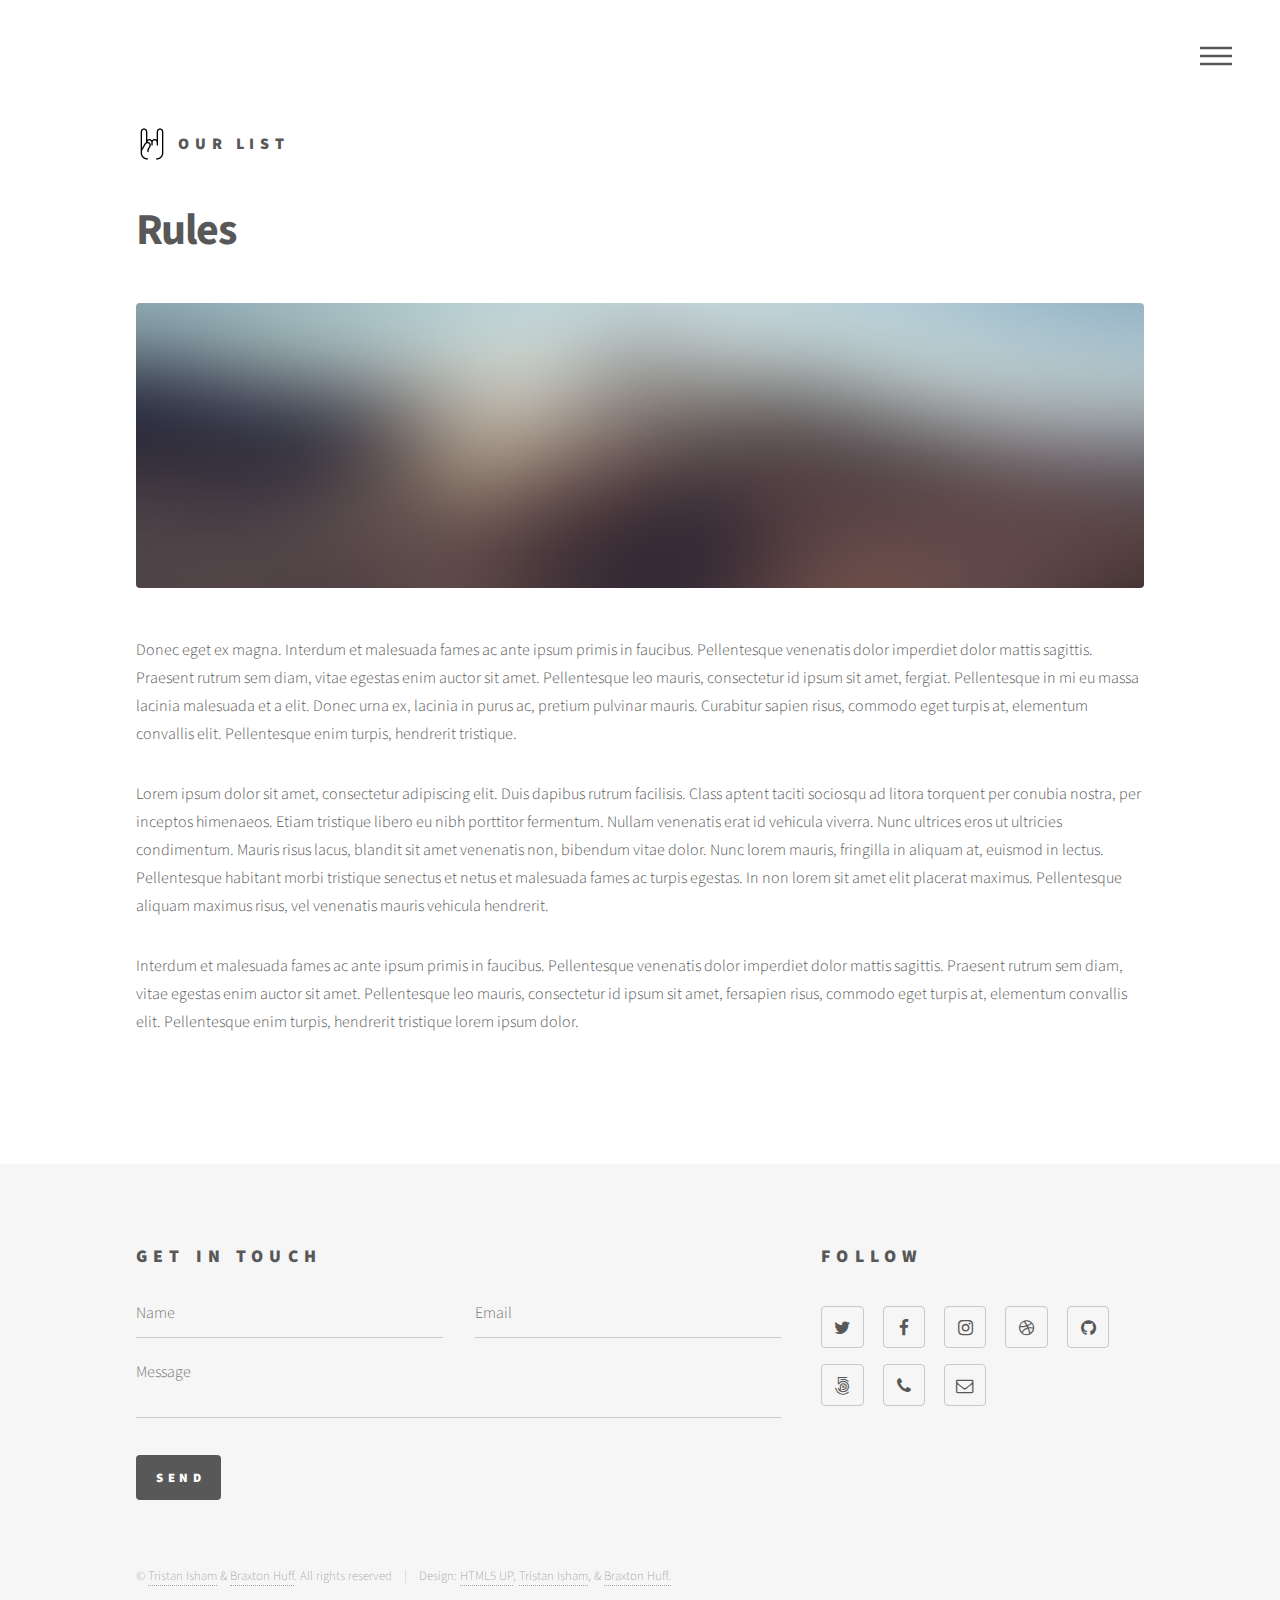
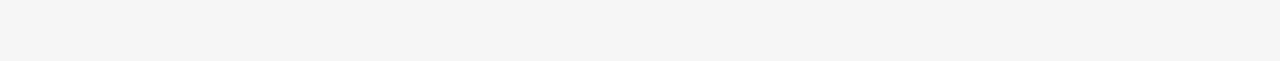
==== rules/index.html @ 15db7b19 "Polished some coding mistakes" ====
<!DOCTYPE HTML>

<html>
		<head>
		        <!-- COMMON TAGS -->
<meta charset="utf-8">
<title>Our List</title>
        <link rel="stylesheet" href="/assets/css/main.css" />
        <link rel="shortcut icon" href="/images/rockshit.ico" />

<!-- Search Engine -->
<meta name="description" content="The ever changing community focused list site where anyone can list anything and share anything and a bunch of other stuff...">
<meta name="image" content="https://ourlist.rocks/images/rockshit.ico">
<!-- Schema.org for Google -->
<meta itemprop="name" content="Our List">
<meta itemprop="description" content="The ever changing community focused list site where anyone can list anything and share anything and a bunch of other stuff...">
<meta itemprop="image" content="https://ourlist.rocks/images/rockshit.ico">
<!-- Twitter -->
<meta name="twitter:card" content="summary">
<meta name="twitter:title" content="Our List">
<meta name="twitter:description" content="The ever changing community focused list site where anyone can list anything and share anything and a bunch of other stuff...">
<meta name="twitter:site" content="@ourlistrocks">
<meta name="twitter:creator" content="@ourlistrocks">
<meta name="twitter:image:src" content="https://ourlist.rocks/images/rockshit.ico">
<!-- Open Graph general (Facebook, Pinterest & Google+) -->
<meta name="og:title" content="Our List">
<meta name="og:description" content="The ever changing community focused list site where anyone can list anything and share anything and a bunch of other stuff...">
<meta name="og:image" content="https://ourlist.rocks/images/rockshit.ico">
<meta name="og:url" content="https://ourlist.rocks">
<meta name="og:site_name" content="Our List">
<meta name="og:type" content="website">
    </head>
	<body>
		<!-- Wrapper -->
			<div id="wrapper">

				<!-- Header -->
					<header id="header">
						<div class="inner">

							<!-- Logo -->
								<a href="index.html" class="logo">
									<span class="symbol"><img src="/images/rockshit.ico" alt="" /></span><span class="title">Our List</span>
								</a>

							<!-- Nav -->
								<nav>
									<ul>
										<li><a href="#menu">Menu</a></li>
									</ul>
								</nav>

						</div>
					</header>

				<!-- Menu -->
					<nav id="menu">
						<h2>Menu</h2>
						<ul>
							<li><a href="index.html">Home</a></li>
							<li><a href="generic.html">Submit A List</a></li>
							<li><a href="/about/">About</a></li>
							<li><a href="generic.html">Rules</a></li>
							<li><a href="elements.html">Contact</a></li>
                            <li><a href="elements.html">Jobs</a></li>
                            <li><a href="elements.html">Privacy</a></li>
						</ul>
					</nav>

				<!-- Main -->
					<div id="main">
						<div class="inner">
							<h1>Rules</h1>
							<span class="image main"><img src="/images/pic13.jpg" alt="" /></span>
							<p>Donec eget ex magna. Interdum et malesuada fames ac ante ipsum primis in faucibus. Pellentesque venenatis dolor imperdiet dolor mattis sagittis. Praesent rutrum sem diam, vitae egestas enim auctor sit amet. Pellentesque leo mauris, consectetur id ipsum sit amet, fergiat. Pellentesque in mi eu massa lacinia malesuada et a elit. Donec urna ex, lacinia in purus ac, pretium pulvinar mauris. Curabitur sapien risus, commodo eget turpis at, elementum convallis elit. Pellentesque enim turpis, hendrerit tristique.</p>
							<p>Lorem ipsum dolor sit amet, consectetur adipiscing elit. Duis dapibus rutrum facilisis. Class aptent taciti sociosqu ad litora torquent per conubia nostra, per inceptos himenaeos. Etiam tristique libero eu nibh porttitor fermentum. Nullam venenatis erat id vehicula viverra. Nunc ultrices eros ut ultricies condimentum. Mauris risus lacus, blandit sit amet venenatis non, bibendum vitae dolor. Nunc lorem mauris, fringilla in aliquam at, euismod in lectus. Pellentesque habitant morbi tristique senectus et netus et malesuada fames ac turpis egestas. In non lorem sit amet elit placerat maximus. Pellentesque aliquam maximus risus, vel venenatis mauris vehicula hendrerit.</p>
							<p>Interdum et malesuada fames ac ante ipsum primis in faucibus. Pellentesque venenatis dolor imperdiet dolor mattis sagittis. Praesent rutrum sem diam, vitae egestas enim auctor sit amet. Pellentesque leo mauris, consectetur id ipsum sit amet, fersapien risus, commodo eget turpis at, elementum convallis elit. Pellentesque enim turpis, hendrerit tristique lorem ipsum dolor.</p>
						</div>
					</div>

				<!-- Footer -->
					<footer id="footer">
						<div class="inner">
							<section>
								<h2>Get in touch</h2>
								<form method="post" action="#" netlify>
									<div class="field half first">
										<input type="text" name="name" id="name" placeholder="Name" />
									</div>
									<div class="field half">
										<input type="email" name="email" id="email" placeholder="Email" />
									</div>
									<div class="field">
										<textarea name="message" id="message" placeholder="Message"></textarea>
									</div>
									<ul class="actions">
										<li><input type="submit" value="Send" class="special" /></li>
									</ul>
								</form>
							</section>
							<section>
								<h2>Follow</h2>
								<ul class="icons">
									<li><a href="https://twitter.com/ourlistrocks" class="icon style2 fa-twitter"><span class="label">Twitter</span></a></li>
									<li><a href="#" class="icon style2 fa-facebook"><span class="label">Facebook</span></a></li>
									<li><a href="#" class="icon style2 fa-instagram"><span class="label">Instagram</span></a></li>
									<li><a href="#" class="icon style2 fa-dribbble"><span class="label">Dribbble</span></a></li>
									<li><a href="#" class="icon style2 fa-github"><span class="label">GitHub</span></a></li>
									<li><a href="#" class="icon style2 fa-500px"><span class="label">500px</span></a></li>
									<li><a href="#" class="icon style2 fa-phone"><span class="label">Phone</span></a></li>
									<li><a href="#" class="icon style2 fa-envelope-o"><span class="label">Email</span></a></li>
								</ul>
							</section>
							<ul class="copyright">
								<li>&copy; <a href="https://tristanisham.com">Tristan Isham</a> &amp; <a href="https://braxtonhuff.com">Braxton Huff</a>. All rights reserved</li><li>Design: <a href="http://html5up.net">HTML5 UP</a>, <a href="https://tristanisham.com">Tristan Isham</a>, &amp; <a href="https://braxtonhuff.com">Braxton Huff.</a></li>
							</ul>
						</div>
					</footer>

			</div>

		<!-- Scripts -->
			<script src="/assets/js/jquery.min.js"></script>
			<script src="/assets/js/skel.min.js"></script>
			<script src="/assets/js/util.js"></script>
			<!--[if lte IE 8]><script src="assets/js/ie/respond.min.js"></script><![endif]-->
			<script src="/assets/js/main.js"></script>

	</body>
</html>
---- assets/css/main.css ----
@import url(font-awesome.min.css);
@import url("https://fonts.googleapis.com/css?family=Source+Sans+Pro:300,700,900");

/*
	Phantom by HTML5 UP
	html5up.net | @ajlkn
	Free for personal and commercial use under the CCA 3.0 license (html5up.net/license)
*/

/* Reset */

	html, body, div, span, applet, object, iframe, h1, h2, h3, h4, h5, h6, p, blockquote, pre, a, abbr, acronym, address, big, cite, code, del, dfn, em, img, ins, kbd, q, s, samp, small, strike, strong, sub, sup, tt, var, b, u, i, center, dl, dt, dd, ol, ul, li, fieldset, form, label, legend, table, caption, tbody, tfoot, thead, tr, th, td, article, aside, canvas, details, embed, figure, figcaption, footer, header, hgroup, menu, nav, output, ruby, section, summary, time, mark, audio, video {
		margin: 0;
		padding: 0;
		border: 0;
		font-size: 100%;
		font: inherit;
		vertical-align: baseline;
	}

	article, aside, details, figcaption, figure, footer, header, hgroup, menu, nav, section {
		display: block;
	}

	body {
		line-height: 1;
	}

	ol, ul {
		list-style: none;
	}

	blockquote, q {
		quotes: none;
	}

	blockquote:before, blockquote:after, q:before, q:after {
		content: '';
		content: none;
	}

	table {
		border-collapse: collapse;
		border-spacing: 0;
	}

	body {
		-webkit-text-size-adjust: none;
	}

/* Box Model */

	*, *:before, *:after {
		-moz-box-sizing: border-box;
		-webkit-box-sizing: border-box;
		box-sizing: border-box;
	}

/* Grid */

	.row {
		border-bottom: solid 1px transparent;
		-moz-box-sizing: border-box;
		-webkit-box-sizing: border-box;
		box-sizing: border-box;
	}

	.row > * {
		float: left;
		-moz-box-sizing: border-box;
		-webkit-box-sizing: border-box;
		box-sizing: border-box;
	}

	.row:after, .row:before {
		content: '';
		display: block;
		clear: both;
		height: 0;
	}

	.row.uniform > * > :first-child {
		margin-top: 0;
	}

	.row.uniform > * > :last-child {
		margin-bottom: 0;
	}

	.row.\30 \25 > * {
		padding: 0 0 0 0em;
	}

	.row.\30 \25 {
		margin: 0 0 -1px 0em;
	}

	.row.uniform.\30 \25 > * {
		padding: 0em 0 0 0em;
	}

	.row.uniform.\30 \25 {
		margin: 0em 0 -1px 0em;
	}

	.row > * {
		padding: 0 0 0 2em;
	}

	.row {
		margin: 0 0 -1px -2em;
	}

	.row.uniform > * {
		padding: 2em 0 0 2em;
	}

	.row.uniform {
		margin: -2em 0 -1px -2em;
	}

	.row.\32 00\25 > * {
		padding: 0 0 0 4em;
	}

	.row.\32 00\25 {
		margin: 0 0 -1px -4em;
	}

	.row.uniform.\32 00\25 > * {
		padding: 4em 0 0 4em;
	}

	.row.uniform.\32 00\25 {
		margin: -4em 0 -1px -4em;
	}

	.row.\31 50\25 > * {
		padding: 0 0 0 3em;
	}

	.row.\31 50\25 {
		margin: 0 0 -1px -3em;
	}

	.row.uniform.\31 50\25 > * {
		padding: 3em 0 0 3em;
	}

	.row.uniform.\31 50\25 {
		margin: -3em 0 -1px -3em;
	}

	.row.\35 0\25 > * {
		padding: 0 0 0 1em;
	}

	.row.\35 0\25 {
		margin: 0 0 -1px -1em;
	}

	.row.uniform.\35 0\25 > * {
		padding: 1em 0 0 1em;
	}

	.row.uniform.\35 0\25 {
		margin: -1em 0 -1px -1em;
	}

	.row.\32 5\25 > * {
		padding: 0 0 0 0.5em;
	}

	.row.\32 5\25 {
		margin: 0 0 -1px -0.5em;
	}

	.row.uniform.\32 5\25 > * {
		padding: 0.5em 0 0 0.5em;
	}

	.row.uniform.\32 5\25 {
		margin: -0.5em 0 -1px -0.5em;
	}

	.\31 2u, .\31 2u\24 {
		width: 100%;
		clear: none;
		margin-left: 0;
	}

	.\31 1u, .\31 1u\24 {
		width: 91.6666666667%;
		clear: none;
		margin-left: 0;
	}

	.\31 0u, .\31 0u\24 {
		width: 83.3333333333%;
		clear: none;
		margin-left: 0;
	}

	.\39 u, .\39 u\24 {
		width: 75%;
		clear: none;
		margin-left: 0;
	}

	.\38 u, .\38 u\24 {
		width: 66.6666666667%;
		clear: none;
		margin-left: 0;
	}

	.\37 u, .\37 u\24 {
		width: 58.3333333333%;
		clear: none;
		margin-left: 0;
	}

	.\36 u, .\36 u\24 {
		width: 50%;
		clear: none;
		margin-left: 0;
	}

	.\35 u, .\35 u\24 {
		width: 41.6666666667%;
		clear: none;
		margin-left: 0;
	}

	.\34 u, .\34 u\24 {
		width: 33.3333333333%;
		clear: none;
		margin-left: 0;
	}

	.\33 u, .\33 u\24 {
		width: 25%;
		clear: none;
		margin-left: 0;
	}

	.\32 u, .\32 u\24 {
		width: 16.6666666667%;
		clear: none;
		margin-left: 0;
	}

	.\31 u, .\31 u\24 {
		width: 8.3333333333%;
		clear: none;
		margin-left: 0;
	}

	.\31 2u\24 + *,
	.\31 1u\24 + *,
	.\31 0u\24 + *,
	.\39 u\24 + *,
	.\38 u\24 + *,
	.\37 u\24 + *,
	.\36 u\24 + *,
	.\35 u\24 + *,
	.\34 u\24 + *,
	.\33 u\24 + *,
	.\32 u\24 + *,
	.\31 u\24 + * {
		clear: left;
	}

	.\-11u {
		margin-left: 91.66667%;
	}

	.\-10u {
		margin-left: 83.33333%;
	}

	.\-9u {
		margin-left: 75%;
	}

	.\-8u {
		margin-left: 66.66667%;
	}

	.\-7u {
		margin-left: 58.33333%;
	}

	.\-6u {
		margin-left: 50%;
	}

	.\-5u {
		margin-left: 41.66667%;
	}

	.\-4u {
		margin-left: 33.33333%;
	}

	.\-3u {
		margin-left: 25%;
	}

	.\-2u {
		margin-left: 16.66667%;
	}

	.\-1u {
		margin-left: 8.33333%;
	}

	@media screen and (max-width: 1680px) {

		.row > * {
			padding: 0 0 0 2em;
		}

		.row {
			margin: 0 0 -1px -2em;
		}

		.row.uniform > * {
			padding: 2em 0 0 2em;
		}

		.row.uniform {
			margin: -2em 0 -1px -2em;
		}

		.row.\32 00\25 > * {
			padding: 0 0 0 4em;
		}

		.row.\32 00\25 {
			margin: 0 0 -1px -4em;
		}

		.row.uniform.\32 00\25 > * {
			padding: 4em 0 0 4em;
		}

		.row.uniform.\32 00\25 {
			margin: -4em 0 -1px -4em;
		}

		.row.\31 50\25 > * {
			padding: 0 0 0 3em;
		}

		.row.\31 50\25 {
			margin: 0 0 -1px -3em;
		}

		.row.uniform.\31 50\25 > * {
			padding: 3em 0 0 3em;
		}

		.row.uniform.\31 50\25 {
			margin: -3em 0 -1px -3em;
		}

		.row.\35 0\25 > * {
			padding: 0 0 0 1em;
		}

		.row.\35 0\25 {
			margin: 0 0 -1px -1em;
		}

		.row.uniform.\35 0\25 > * {
			padding: 1em 0 0 1em;
		}

		.row.uniform.\35 0\25 {
			margin: -1em 0 -1px -1em;
		}

		.row.\32 5\25 > * {
			padding: 0 0 0 0.5em;
		}

		.row.\32 5\25 {
			margin: 0 0 -1px -0.5em;
		}

		.row.uniform.\32 5\25 > * {
			padding: 0.5em 0 0 0.5em;
		}

		.row.uniform.\32 5\25 {
			margin: -0.5em 0 -1px -0.5em;
		}

		.\31 2u\28xlarge\29, .\31 2u\24\28xlarge\29 {
			width: 100%;
			clear: none;
			margin-left: 0;
		}

		.\31 1u\28xlarge\29, .\31 1u\24\28xlarge\29 {
			width: 91.6666666667%;
			clear: none;
			margin-left: 0;
		}

		.\31 0u\28xlarge\29, .\31 0u\24\28xlarge\29 {
			width: 83.3333333333%;
			clear: none;
			margin-left: 0;
		}

		.\39 u\28xlarge\29, .\39 u\24\28xlarge\29 {
			width: 75%;
			clear: none;
			margin-left: 0;
		}

		.\38 u\28xlarge\29, .\38 u\24\28xlarge\29 {
			width: 66.6666666667%;
			clear: none;
			margin-left: 0;
		}

		.\37 u\28xlarge\29, .\37 u\24\28xlarge\29 {
			width: 58.3333333333%;
			clear: none;
			margin-left: 0;
		}

		.\36 u\28xlarge\29, .\36 u\24\28xlarge\29 {
			width: 50%;
			clear: none;
			margin-left: 0;
		}

		.\35 u\28xlarge\29, .\35 u\24\28xlarge\29 {
			width: 41.6666666667%;
			clear: none;
			margin-left: 0;
		}

		.\34 u\28xlarge\29, .\34 u\24\28xlarge\29 {
			width: 33.3333333333%;
			clear: none;
			margin-left: 0;
		}

		.\33 u\28xlarge\29, .\33 u\24\28xlarge\29 {
			width: 25%;
			clear: none;
			margin-left: 0;
		}

		.\32 u\28xlarge\29, .\32 u\24\28xlarge\29 {
			width: 16.6666666667%;
			clear: none;
			margin-left: 0;
		}

		.\31 u\28xlarge\29, .\31 u\24\28xlarge\29 {
			width: 8.3333333333%;
			clear: none;
			margin-left: 0;
		}

		.\31 2u\24\28xlarge\29 + *,
		.\31 1u\24\28xlarge\29 + *,
		.\31 0u\24\28xlarge\29 + *,
		.\39 u\24\28xlarge\29 + *,
		.\38 u\24\28xlarge\29 + *,
		.\37 u\24\28xlarge\29 + *,
		.\36 u\24\28xlarge\29 + *,
		.\35 u\24\28xlarge\29 + *,
		.\34 u\24\28xlarge\29 + *,
		.\33 u\24\28xlarge\29 + *,
		.\32 u\24\28xlarge\29 + *,
		.\31 u\24\28xlarge\29 + * {
			clear: left;
		}

		.\-11u\28xlarge\29 {
			margin-left: 91.66667%;
		}

		.\-10u\28xlarge\29 {
			margin-left: 83.33333%;
		}

		.\-9u\28xlarge\29 {
			margin-left: 75%;
		}

		.\-8u\28xlarge\29 {
			margin-left: 66.66667%;
		}

		.\-7u\28xlarge\29 {
			margin-left: 58.33333%;
		}

		.\-6u\28xlarge\29 {
			margin-left: 50%;
		}

		.\-5u\28xlarge\29 {
			margin-left: 41.66667%;
		}

		.\-4u\28xlarge\29 {
			margin-left: 33.33333%;
		}

		.\-3u\28xlarge\29 {
			margin-left: 25%;
		}

		.\-2u\28xlarge\29 {
			margin-left: 16.66667%;
		}

		.\-1u\28xlarge\29 {
			margin-left: 8.33333%;
		}

	}

	@media screen and (max-width: 1280px) {

		.row > * {
			padding: 0 0 0 2em;
		}

		.row {
			margin: 0 0 -1px -2em;
		}

		.row.uniform > * {
			padding: 2em 0 0 2em;
		}

		.row.uniform {
			margin: -2em 0 -1px -2em;
		}

		.row.\32 00\25 > * {
			padding: 0 0 0 4em;
		}

		.row.\32 00\25 {
			margin: 0 0 -1px -4em;
		}

		.row.uniform.\32 00\25 > * {
			padding: 4em 0 0 4em;
		}

		.row.uniform.\32 00\25 {
			margin: -4em 0 -1px -4em;
		}

		.row.\31 50\25 > * {
			padding: 0 0 0 3em;
		}

		.row.\31 50\25 {
			margin: 0 0 -1px -3em;
		}

		.row.uniform.\31 50\25 > * {
			padding: 3em 0 0 3em;
		}

		.row.uniform.\31 50\25 {
			margin: -3em 0 -1px -3em;
		}

		.row.\35 0\25 > * {
			padding: 0 0 0 1em;
		}

		.row.\35 0\25 {
			margin: 0 0 -1px -1em;
		}

		.row.uniform.\35 0\25 > * {
			padding: 1em 0 0 1em;
		}

		.row.uniform.\35 0\25 {
			margin: -1em 0 -1px -1em;
		}

		.row.\32 5\25 > * {
			padding: 0 0 0 0.5em;
		}

		.row.\32 5\25 {
			margin: 0 0 -1px -0.5em;
		}

		.row.uniform.\32 5\25 > * {
			padding: 0.5em 0 0 0.5em;
		}

		.row.uniform.\32 5\25 {
			margin: -0.5em 0 -1px -0.5em;
		}

		.\31 2u\28large\29, .\31 2u\24\28large\29 {
			width: 100%;
			clear: none;
			margin-left: 0;
		}

		.\31 1u\28large\29, .\31 1u\24\28large\29 {
			width: 91.6666666667%;
			clear: none;
			margin-left: 0;
		}

		.\31 0u\28large\29, .\31 0u\24\28large\29 {
			width: 83.3333333333%;
			clear: none;
			margin-left: 0;
		}

		.\39 u\28large\29, .\39 u\24\28large\29 {
			width: 75%;
			clear: none;
			margin-left: 0;
		}

		.\38 u\28large\29, .\38 u\24\28large\29 {
			width: 66.6666666667%;
			clear: none;
			margin-left: 0;
		}

		.\37 u\28large\29, .\37 u\24\28large\29 {
			width: 58.3333333333%;
			clear: none;
			margin-left: 0;
		}

		.\36 u\28large\29, .\36 u\24\28large\29 {
			width: 50%;
			clear: none;
			margin-left: 0;
		}

		.\35 u\28large\29, .\35 u\24\28large\29 {
			width: 41.6666666667%;
			clear: none;
			margin-left: 0;
		}

		.\34 u\28large\29, .\34 u\24\28large\29 {
			width: 33.3333333333%;
			clear: none;
			margin-left: 0;
		}

		.\33 u\28large\29, .\33 u\24\28large\29 {
			width: 25%;
			clear: none;
			margin-left: 0;
		}

		.\32 u\28large\29, .\32 u\24\28large\29 {
			width: 16.6666666667%;
			clear: none;
			margin-left: 0;
		}

		.\31 u\28large\29, .\31 u\24\28large\29 {
			width: 8.3333333333%;
			clear: none;
			margin-left: 0;
		}

		.\31 2u\24\28large\29 + *,
		.\31 1u\24\28large\29 + *,
		.\31 0u\24\28large\29 + *,
		.\39 u\24\28large\29 + *,
		.\38 u\24\28large\29 + *,
		.\37 u\24\28large\29 + *,
		.\36 u\24\28large\29 + *,
		.\35 u\24\28large\29 + *,
		.\34 u\24\28large\29 + *,
		.\33 u\24\28large\29 + *,
		.\32 u\24\28large\29 + *,
		.\31 u\24\28large\29 + * {
			clear: left;
		}

		.\-11u\28large\29 {
			margin-left: 91.66667%;
		}

		.\-10u\28large\29 {
			margin-left: 83.33333%;
		}

		.\-9u\28large\29 {
			margin-left: 75%;
		}

		.\-8u\28large\29 {
			margin-left: 66.66667%;
		}

		.\-7u\28large\29 {
			margin-left: 58.33333%;
		}

		.\-6u\28large\29 {
			margin-left: 50%;
		}

		.\-5u\28large\29 {
			margin-left: 41.66667%;
		}

		.\-4u\28large\29 {
			margin-left: 33.33333%;
		}

		.\-3u\28large\29 {
			margin-left: 25%;
		}

		.\-2u\28large\29 {
			margin-left: 16.66667%;
		}

		.\-1u\28large\29 {
			margin-left: 8.33333%;
		}

	}

	@media screen and (max-width: 980px) {

		.row > * {
			padding: 0 0 0 1.5em;
		}

		.row {
			margin: 0 0 -1px -1.5em;
		}

		.row.uniform > * {
			padding: 1.5em 0 0 1.5em;
		}

		.row.uniform {
			margin: -1.5em 0 -1px -1.5em;
		}

		.row.\32 00\25 > * {
			padding: 0 0 0 3em;
		}

		.row.\32 00\25 {
			margin: 0 0 -1px -3em;
		}

		.row.uniform.\32 00\25 > * {
			padding: 3em 0 0 3em;
		}

		.row.uniform.\32 00\25 {
			margin: -3em 0 -1px -3em;
		}

		.row.\31 50\25 > * {
			padding: 0 0 0 2.25em;
		}

		.row.\31 50\25 {
			margin: 0 0 -1px -2.25em;
		}

		.row.uniform.\31 50\25 > * {
			padding: 2.25em 0 0 2.25em;
		}

		.row.uniform.\31 50\25 {
			margin: -2.25em 0 -1px -2.25em;
		}

		.row.\35 0\25 > * {
			padding: 0 0 0 0.75em;
		}

		.row.\35 0\25 {
			margin: 0 0 -1px -0.75em;
		}

		.row.uniform.\35 0\25 > * {
			padding: 0.75em 0 0 0.75em;
		}

		.row.uniform.\35 0\25 {
			margin: -0.75em 0 -1px -0.75em;
		}

		.row.\32 5\25 > * {
			padding: 0 0 0 0.375em;
		}

		.row.\32 5\25 {
			margin: 0 0 -1px -0.375em;
		}

		.row.uniform.\32 5\25 > * {
			padding: 0.375em 0 0 0.375em;
		}

		.row.uniform.\32 5\25 {
			margin: -0.375em 0 -1px -0.375em;
		}

		.\31 2u\28medium\29, .\31 2u\24\28medium\29 {
			width: 100%;
			clear: none;
			margin-left: 0;
		}

		.\31 1u\28medium\29, .\31 1u\24\28medium\29 {
			width: 91.6666666667%;
			clear: none;
			margin-left: 0;
		}

		.\31 0u\28medium\29, .\31 0u\24\28medium\29 {
			width: 83.3333333333%;
			clear: none;
			margin-left: 0;
		}

		.\39 u\28medium\29, .\39 u\24\28medium\29 {
			width: 75%;
			clear: none;
			margin-left: 0;
		}

		.\38 u\28medium\29, .\38 u\24\28medium\29 {
			width: 66.6666666667%;
			clear: none;
			margin-left: 0;
		}

		.\37 u\28medium\29, .\37 u\24\28medium\29 {
			width: 58.3333333333%;
			clear: none;
			margin-left: 0;
		}

		.\36 u\28medium\29, .\36 u\24\28medium\29 {
			width: 50%;
			clear: none;
			margin-left: 0;
		}

		.\35 u\28medium\29, .\35 u\24\28medium\29 {
			width: 41.6666666667%;
			clear: none;
			margin-left: 0;
		}

		.\34 u\28medium\29, .\34 u\24\28medium\29 {
			width: 33.3333333333%;
			clear: none;
			margin-left: 0;
		}

		.\33 u\28medium\29, .\33 u\24\28medium\29 {
			width: 25%;
			clear: none;
			margin-left: 0;
		}

		.\32 u\28medium\29, .\32 u\24\28medium\29 {
			width: 16.6666666667%;
			clear: none;
			margin-left: 0;
		}

		.\31 u\28medium\29, .\31 u\24\28medium\29 {
			width: 8.3333333333%;
			clear: none;
			margin-left: 0;
		}

		.\31 2u\24\28medium\29 + *,
		.\31 1u\24\28medium\29 + *,
		.\31 0u\24\28medium\29 + *,
		.\39 u\24\28medium\29 + *,
		.\38 u\24\28medium\29 + *,
		.\37 u\24\28medium\29 + *,
		.\36 u\24\28medium\29 + *,
		.\35 u\24\28medium\29 + *,
		.\34 u\24\28medium\29 + *,
		.\33 u\24\28medium\29 + *,
		.\32 u\24\28medium\29 + *,
		.\31 u\24\28medium\29 + * {
			clear: left;
		}

		.\-11u\28medium\29 {
			margin-left: 91.66667%;
		}

		.\-10u\28medium\29 {
			margin-left: 83.33333%;
		}

		.\-9u\28medium\29 {
			margin-left: 75%;
		}

		.\-8u\28medium\29 {
			margin-left: 66.66667%;
		}

		.\-7u\28medium\29 {
			margin-left: 58.33333%;
		}

		.\-6u\28medium\29 {
			margin-left: 50%;
		}

		.\-5u\28medium\29 {
			margin-left: 41.66667%;
		}

		.\-4u\28medium\29 {
			margin-left: 33.33333%;
		}

		.\-3u\28medium\29 {
			margin-left: 25%;
		}

		.\-2u\28medium\29 {
			margin-left: 16.66667%;
		}

		.\-1u\28medium\29 {
			margin-left: 8.33333%;
		}

	}

	@media screen and (max-width: 736px) {

		.row > * {
			padding: 0 0 0 1em;
		}

		.row {
			margin: 0 0 -1px -1em;
		}

		.row.uniform > * {
			padding: 1em 0 0 1em;
		}

		.row.uniform {
			margin: -1em 0 -1px -1em;
		}

		.row.\32 00\25 > * {
			padding: 0 0 0 2em;
		}

		.row.\32 00\25 {
			margin: 0 0 -1px -2em;
		}

		.row.uniform.\32 00\25 > * {
			padding: 2em 0 0 2em;
		}

		.row.uniform.\32 00\25 {
			margin: -2em 0 -1px -2em;
		}

		.row.\31 50\25 > * {
			padding: 0 0 0 1.5em;
		}

		.row.\31 50\25 {
			margin: 0 0 -1px -1.5em;
		}

		.row.uniform.\31 50\25 > * {
			padding: 1.5em 0 0 1.5em;
		}

		.row.uniform.\31 50\25 {
			margin: -1.5em 0 -1px -1.5em;
		}

		.row.\35 0\25 > * {
			padding: 0 0 0 0.5em;
		}

		.row.\35 0\25 {
			margin: 0 0 -1px -0.5em;
		}

		.row.uniform.\35 0\25 > * {
			padding: 0.5em 0 0 0.5em;
		}

		.row.uniform.\35 0\25 {
			margin: -0.5em 0 -1px -0.5em;
		}

		.row.\32 5\25 > * {
			padding: 0 0 0 0.25em;
		}

		.row.\32 5\25 {
			margin: 0 0 -1px -0.25em;
		}

		.row.uniform.\32 5\25 > * {
			padding: 0.25em 0 0 0.25em;
		}

		.row.uniform.\32 5\25 {
			margin: -0.25em 0 -1px -0.25em;
		}

		.\31 2u\28small\29, .\31 2u\24\28small\29 {
			width: 100%;
			clear: none;
			margin-left: 0;
		}

		.\31 1u\28small\29, .\31 1u\24\28small\29 {
			width: 91.6666666667%;
			clear: none;
			margin-left: 0;
		}

		.\31 0u\28small\29, .\31 0u\24\28small\29 {
			width: 83.3333333333%;
			clear: none;
			margin-left: 0;
		}

		.\39 u\28small\29, .\39 u\24\28small\29 {
			width: 75%;
			clear: none;
			margin-left: 0;
		}

		.\38 u\28small\29, .\38 u\24\28small\29 {
			width: 66.6666666667%;
			clear: none;
			margin-left: 0;
		}

		.\37 u\28small\29, .\37 u\24\28small\29 {
			width: 58.3333333333%;
			clear: none;
			margin-left: 0;
		}

		.\36 u\28small\29, .\36 u\24\28small\29 {
			width: 50%;
			clear: none;
			margin-left: 0;
		}

		.\35 u\28small\29, .\35 u\24\28small\29 {
			width: 41.6666666667%;
			clear: none;
			margin-left: 0;
		}

		.\34 u\28small\29, .\34 u\24\28small\29 {
			width: 33.3333333333%;
			clear: none;
			margin-left: 0;
		}

		.\33 u\28small\29, .\33 u\24\28small\29 {
			width: 25%;
			clear: none;
			margin-left: 0;
		}

		.\32 u\28small\29, .\32 u\24\28small\29 {
			width: 16.6666666667%;
			clear: none;
			margin-left: 0;
		}

		.\31 u\28small\29, .\31 u\24\28small\29 {
			width: 8.3333333333%;
			clear: none;
			margin-left: 0;
		}

		.\31 2u\24\28small\29 + *,
		.\31 1u\24\28small\29 + *,
		.\31 0u\24\28small\29 + *,
		.\39 u\24\28small\29 + *,
		.\38 u\24\28small\29 + *,
		.\37 u\24\28small\29 + *,
		.\36 u\24\28small\29 + *,
		.\35 u\24\28small\29 + *,
		.\34 u\24\28small\29 + *,
		.\33 u\24\28small\29 + *,
		.\32 u\24\28small\29 + *,
		.\31 u\24\28small\29 + * {
			clear: left;
		}

		.\-11u\28small\29 {
			margin-left: 91.66667%;
		}

		.\-10u\28small\29 {
			margin-left: 83.33333%;
		}

		.\-9u\28small\29 {
			margin-left: 75%;
		}

		.\-8u\28small\29 {
			margin-left: 66.66667%;
		}

		.\-7u\28small\29 {
			margin-left: 58.33333%;
		}

		.\-6u\28small\29 {
			margin-left: 50%;
		}

		.\-5u\28small\29 {
			margin-left: 41.66667%;
		}

		.\-4u\28small\29 {
			margin-left: 33.33333%;
		}

		.\-3u\28small\29 {
			margin-left: 25%;
		}

		.\-2u\28small\29 {
			margin-left: 16.66667%;
		}

		.\-1u\28small\29 {
			margin-left: 8.33333%;
		}

	}

	@media screen and (max-width: 480px) {

		.row > * {
			padding: 0 0 0 1em;
		}

		.row {
			margin: 0 0 -1px -1em;
		}

		.row.uniform > * {
			padding: 1em 0 0 1em;
		}

		.row.uniform {
			margin: -1em 0 -1px -1em;
		}

		.row.\32 00\25 > * {
			padding: 0 0 0 2em;
		}

		.row.\32 00\25 {
			margin: 0 0 -1px -2em;
		}

		.row.uniform.\32 00\25 > * {
			padding: 2em 0 0 2em;
		}

		.row.uniform.\32 00\25 {
			margin: -2em 0 -1px -2em;
		}

		.row.\31 50\25 > * {
			padding: 0 0 0 1.5em;
		}

		.row.\31 50\25 {
			margin: 0 0 -1px -1.5em;
		}

		.row.uniform.\31 50\25 > * {
			padding: 1.5em 0 0 1.5em;
		}

		.row.uniform.\31 50\25 {
			margin: -1.5em 0 -1px -1.5em;
		}

		.row.\35 0\25 > * {
			padding: 0 0 0 0.5em;
		}

		.row.\35 0\25 {
			margin: 0 0 -1px -0.5em;
		}

		.row.uniform.\35 0\25 > * {
			padding: 0.5em 0 0 0.5em;
		}

		.row.uniform.\35 0\25 {
			margin: -0.5em 0 -1px -0.5em;
		}

		.row.\32 5\25 > * {
			padding: 0 0 0 0.25em;
		}

		.row.\32 5\25 {
			margin: 0 0 -1px -0.25em;
		}

		.row.uniform.\32 5\25 > * {
			padding: 0.25em 0 0 0.25em;
		}

		.row.uniform.\32 5\25 {
			margin: -0.25em 0 -1px -0.25em;
		}

		.\31 2u\28xsmall\29, .\31 2u\24\28xsmall\29 {
			width: 100%;
			clear: none;
			margin-left: 0;
		}

		.\31 1u\28xsmall\29, .\31 1u\24\28xsmall\29 {
			width: 91.6666666667%;
			clear: none;
			margin-left: 0;
		}

		.\31 0u\28xsmall\29, .\31 0u\24\28xsmall\29 {
			width: 83.3333333333%;
			clear: none;
			margin-left: 0;
		}

		.\39 u\28xsmall\29, .\39 u\24\28xsmall\29 {
			width: 75%;
			clear: none;
			margin-left: 0;
		}

		.\38 u\28xsmall\29, .\38 u\24\28xsmall\29 {
			width: 66.6666666667%;
			clear: none;
			margin-left: 0;
		}

		.\37 u\28xsmall\29, .\37 u\24\28xsmall\29 {
			width: 58.3333333333%;
			clear: none;
			margin-left: 0;
		}

		.\36 u\28xsmall\29, .\36 u\24\28xsmall\29 {
			width: 50%;
			clear: none;
			margin-left: 0;
		}

		.\35 u\28xsmall\29, .\35 u\24\28xsmall\29 {
			width: 41.6666666667%;
			clear: none;
			margin-left: 0;
		}

		.\34 u\28xsmall\29, .\34 u\24\28xsmall\29 {
			width: 33.3333333333%;
			clear: none;
			margin-left: 0;
		}

		.\33 u\28xsmall\29, .\33 u\24\28xsmall\29 {
			width: 25%;
			clear: none;
			margin-left: 0;
		}

		.\32 u\28xsmall\29, .\32 u\24\28xsmall\29 {
			width: 16.6666666667%;
			clear: none;
			margin-left: 0;
		}

		.\31 u\28xsmall\29, .\31 u\24\28xsmall\29 {
			width: 8.3333333333%;
			clear: none;
			margin-left: 0;
		}

		.\31 2u\24\28xsmall\29 + *,
		.\31 1u\24\28xsmall\29 + *,
		.\31 0u\24\28xsmall\29 + *,
		.\39 u\24\28xsmall\29 + *,
		.\38 u\24\28xsmall\29 + *,
		.\37 u\24\28xsmall\29 + *,
		.\36 u\24\28xsmall\29 + *,
		.\35 u\24\28xsmall\29 + *,
		.\34 u\24\28xsmall\29 + *,
		.\33 u\24\28xsmall\29 + *,
		.\32 u\24\28xsmall\29 + *,
		.\31 u\24\28xsmall\29 + * {
			clear: left;
		}

		.\-11u\28xsmall\29 {
			margin-left: 91.66667%;
		}

		.\-10u\28xsmall\29 {
			margin-left: 83.33333%;
		}

		.\-9u\28xsmall\29 {
			margin-left: 75%;
		}

		.\-8u\28xsmall\29 {
			margin-left: 66.66667%;
		}

		.\-7u\28xsmall\29 {
			margin-left: 58.33333%;
		}

		.\-6u\28xsmall\29 {
			margin-left: 50%;
		}

		.\-5u\28xsmall\29 {
			margin-left: 41.66667%;
		}

		.\-4u\28xsmall\29 {
			margin-left: 33.33333%;
		}

		.\-3u\28xsmall\29 {
			margin-left: 25%;
		}

		.\-2u\28xsmall\29 {
			margin-left: 16.66667%;
		}

		.\-1u\28xsmall\29 {
			margin-left: 8.33333%;
		}

	}

	@media screen and (max-width: 360px) {

		.row > * {
			padding: 0 0 0 1em;
		}

		.row {
			margin: 0 0 -1px -1em;
		}

		.row.uniform > * {
			padding: 1em 0 0 1em;
		}

		.row.uniform {
			margin: -1em 0 -1px -1em;
		}

		.row.\32 00\25 > * {
			padding: 0 0 0 2em;
		}

		.row.\32 00\25 {
			margin: 0 0 -1px -2em;
		}

		.row.uniform.\32 00\25 > * {
			padding: 2em 0 0 2em;
		}

		.row.uniform.\32 00\25 {
			margin: -2em 0 -1px -2em;
		}

		.row.\31 50\25 > * {
			padding: 0 0 0 1.5em;
		}

		.row.\31 50\25 {
			margin: 0 0 -1px -1.5em;
		}

		.row.uniform.\31 50\25 > * {
			padding: 1.5em 0 0 1.5em;
		}

		.row.uniform.\31 50\25 {
			margin: -1.5em 0 -1px -1.5em;
		}

		.row.\35 0\25 > * {
			padding: 0 0 0 0.5em;
		}

		.row.\35 0\25 {
			margin: 0 0 -1px -0.5em;
		}

		.row.uniform.\35 0\25 > * {
			padding: 0.5em 0 0 0.5em;
		}

		.row.uniform.\35 0\25 {
			margin: -0.5em 0 -1px -0.5em;
		}

		.row.\32 5\25 > * {
			padding: 0 0 0 0.25em;
		}

		.row.\32 5\25 {
			margin: 0 0 -1px -0.25em;
		}

		.row.uniform.\32 5\25 > * {
			padding: 0.25em 0 0 0.25em;
		}

		.row.uniform.\32 5\25 {
			margin: -0.25em 0 -1px -0.25em;
		}

		.\31 2u\28xxsmall\29, .\31 2u\24\28xxsmall\29 {
			width: 100%;
			clear: none;
			margin-left: 0;
		}

		.\31 1u\28xxsmall\29, .\31 1u\24\28xxsmall\29 {
			width: 91.6666666667%;
			clear: none;
			margin-left: 0;
		}

		.\31 0u\28xxsmall\29, .\31 0u\24\28xxsmall\29 {
			width: 83.3333333333%;
			clear: none;
			margin-left: 0;
		}

		.\39 u\28xxsmall\29, .\39 u\24\28xxsmall\29 {
			width: 75%;
			clear: none;
			margin-left: 0;
		}

		.\38 u\28xxsmall\29, .\38 u\24\28xxsmall\29 {
			width: 66.6666666667%;
			clear: none;
			margin-left: 0;
		}

		.\37 u\28xxsmall\29, .\37 u\24\28xxsmall\29 {
			width: 58.3333333333%;
			clear: none;
			margin-left: 0;
		}

		.\36 u\28xxsmall\29, .\36 u\24\28xxsmall\29 {
			width: 50%;
			clear: none;
			margin-left: 0;
		}

		.\35 u\28xxsmall\29, .\35 u\24\28xxsmall\29 {
			width: 41.6666666667%;
			clear: none;
			margin-left: 0;
		}

		.\34 u\28xxsmall\29, .\34 u\24\28xxsmall\29 {
			width: 33.3333333333%;
			clear: none;
			margin-left: 0;
		}

		.\33 u\28xxsmall\29, .\33 u\24\28xxsmall\29 {
			width: 25%;
			clear: none;
			margin-left: 0;
		}

		.\32 u\28xxsmall\29, .\32 u\24\28xxsmall\29 {
			width: 16.6666666667%;
			clear: none;
			margin-left: 0;
		}

		.\31 u\28xxsmall\29, .\31 u\24\28xxsmall\29 {
			width: 8.3333333333%;
			clear: none;
			margin-left: 0;
		}

		.\31 2u\24\28xxsmall\29 + *,
		.\31 1u\24\28xxsmall\29 + *,
		.\31 0u\24\28xxsmall\29 + *,
		.\39 u\24\28xxsmall\29 + *,
		.\38 u\24\28xxsmall\29 + *,
		.\37 u\24\28xxsmall\29 + *,
		.\36 u\24\28xxsmall\29 + *,
		.\35 u\24\28xxsmall\29 + *,
		.\34 u\24\28xxsmall\29 + *,
		.\33 u\24\28xxsmall\29 + *,
		.\32 u\24\28xxsmall\29 + *,
		.\31 u\24\28xxsmall\29 + * {
			clear: left;
		}

		.\-11u\28xxsmall\29 {
			margin-left: 91.66667%;
		}

		.\-10u\28xxsmall\29 {
			margin-left: 83.33333%;
		}

		.\-9u\28xxsmall\29 {
			margin-left: 75%;
		}

		.\-8u\28xxsmall\29 {
			margin-left: 66.66667%;
		}

		.\-7u\28xxsmall\29 {
			margin-left: 58.33333%;
		}

		.\-6u\28xxsmall\29 {
			margin-left: 50%;
		}

		.\-5u\28xxsmall\29 {
			margin-left: 41.66667%;
		}

		.\-4u\28xxsmall\29 {
			margin-left: 33.33333%;
		}

		.\-3u\28xxsmall\29 {
			margin-left: 25%;
		}

		.\-2u\28xxsmall\29 {
			margin-left: 16.66667%;
		}

		.\-1u\28xxsmall\29 {
			margin-left: 8.33333%;
		}

	}

/* Basic */

	@-ms-viewport {
		width: device-width;
	}

	body {
		-ms-overflow-style: scrollbar;
	}

	@media screen and (max-width: 480px) {

		html, body {
			min-width: 320px;
		}

	}

	body {
		background: #ffffff;
	}

		body.is-loading *, body.is-loading *:before, body.is-loading *:after {
			-moz-animation: none !important;
			-webkit-animation: none !important;
			-ms-animation: none !important;
			animation: none !important;
			-moz-transition: none !important;
			-webkit-transition: none !important;
			-ms-transition: none !important;
			transition: none !important;
		}

/* Type */

	body, input, select, textarea {
		color: #585858;
		font-family: "Source Sans Pro", Helvetica, sans-serif;
		font-size: 16pt;
		font-weight: 300;
		line-height: 1.75;
	}

		@media screen and (max-width: 1680px) {

			body, input, select, textarea {
				font-size: 14pt;
			}

		}

		@media screen and (max-width: 1280px) {

			body, input, select, textarea {
				font-size: 12pt;
			}

		}

	a {
		-moz-transition: border-bottom-color 0.2s ease, color 0.2s ease;
		-webkit-transition: border-bottom-color 0.2s ease, color 0.2s ease;
		-ms-transition: border-bottom-color 0.2s ease, color 0.2s ease;
		transition: border-bottom-color 0.2s ease, color 0.2s ease;
		text-decoration: none;
		color: #585858;
		border-bottom: dotted 1px rgba(88, 88, 88, 0.5);
	}

		a:hover {
			border-bottom-color: transparent;
			color: #f2849e !important;
		}

	strong, b {
		font-weight: 900;
	}

	em, i {
		font-style: italic;
	}

	p {
		margin: 0 0 2em 0;
	}

	h1 {
		font-size: 2.75em;
		font-weight: 700;
		line-height: 1.3;
		margin: 0 0 1em 0;
		letter-spacing: -0.035em;
	}

		h1 a {
			color: inherit;
		}

		@media screen and (max-width: 736px) {

			h1 {
				font-size: 2em;
				margin: 0 0 1em 0;
			}

		}

		@media screen and (max-width: 360px) {

			h1 {
				font-size: 1.75em;
			}

		}

	h2, h3, h4, h5, h6 {
		font-weight: 900;
		line-height: 1.5;
		margin: 0 0 2em 0;
		text-transform: uppercase;
		letter-spacing: 0.35em;
	}

		h2 a, h3 a, h4 a, h5 a, h6 a {
			color: inherit;
		}

	h2 {
		font-size: 1.1em;
	}

	h3 {
		font-size: 1em;
	}

	h4 {
		font-size: 0.8em;
	}

	h5 {
		font-size: 0.8em;
	}

	h6 {
		font-size: 0.8em;
	}

	@media screen and (max-width: 980px) {

		h1 br, h2 br, h3 br, h4 br, h5 br, h6 br {
			display: none;
		}

	}

	@media screen and (max-width: 736px) {

		h2 {
			font-size: 1em;
		}

		h3 {
			font-size: 0.8em;
		}

	}

	sub {
		font-size: 0.8em;
		position: relative;
		top: 0.5em;
	}

	sup {
		font-size: 0.8em;
		position: relative;
		top: -0.5em;
	}

	blockquote {
		border-left: solid 4px #c9c9c9;
		font-style: italic;
		margin: 0 0 2em 0;
		padding: 0.5em 0 0.5em 2em;
	}

	code {
		background: rgba(144, 144, 144, 0.075);
		border-radius: 4px;
		border: solid 1px #c9c9c9;
		font-family: "Courier New", monospace;
		font-size: 0.9em;
		margin: 0 0.25em;
		padding: 0.25em 0.65em;
	}

	pre {
		-webkit-overflow-scrolling: touch;
		font-family: "Courier New", monospace;
		font-size: 0.9em;
		margin: 0 0 2em 0;
	}

		pre code {
			display: block;
			line-height: 1.75;
			padding: 1em 1.5em;
			overflow-x: auto;
		}

	hr {
		border: 0;
		border-bottom: solid 1px #c9c9c9;
		margin: 2em 0;
	}

		hr.major {
			margin: 3em 0;
		}

	.align-left {
		text-align: left;
	}

	.align-center {
		text-align: center;
	}

	.align-right {
		text-align: right;
	}

/* Section/Article */

	section.special, article.special {
		text-align: center;
	}

	header p {
		margin-top: -1em;
	}

	@media screen and (max-width: 736px) {

		header p {
			margin-top: 0;
		}

	}

/* Icon */

	.icon {
		text-decoration: none;
		border-bottom: none;
		position: relative;
	}

		.icon:before {
			-moz-osx-font-smoothing: grayscale;
			-webkit-font-smoothing: antialiased;
			font-family: FontAwesome;
			font-style: normal;
			font-weight: normal;
			text-transform: none !important;
		}

		.icon > .label {
			display: none;
		}

		.icon.style2 {
			-moz-transition: background-color 0.2s ease-in-out, color 0.2s ease-in-out, border-color 0.2s ease-in-out;
			-webkit-transition: background-color 0.2s ease-in-out, color 0.2s ease-in-out, border-color 0.2s ease-in-out;
			-ms-transition: background-color 0.2s ease-in-out, color 0.2s ease-in-out, border-color 0.2s ease-in-out;
			transition: background-color 0.2s ease-in-out, color 0.2s ease-in-out, border-color 0.2s ease-in-out;
			background-color: transparent;
			border: solid 1px #c9c9c9;
			border-radius: 4px;
			width: 2.65em;
			height: 2.65em;
			display: inline-block;
			text-align: center;
			line-height: 2.65em;
			color: inherit;
		}

			.icon.style2:before {
				font-size: 1.1em;
			}

			.icon.style2:hover {
				color: #f2849e;
				border-color: #f2849e;
			}

			.icon.style2:active {
				background-color: rgba(242, 132, 158, 0.1);
			}

/* List */

	ol {
		list-style: decimal;
		margin: 0 0 2em 0;
		padding-left: 1.25em;
	}

		ol li {
			padding-left: 0.25em;
		}

	ul {
		list-style: disc;
		margin: 0 0 2em 0;
		padding-left: 1em;
	}

		ul li {
			padding-left: 0.5em;
		}

		ul.alt {
			list-style: none;
			padding-left: 0;
		}

			ul.alt li {
				border-top: solid 1px #c9c9c9;
				padding: 0.5em 0;
			}

				ul.alt li:first-child {
					border-top: 0;
					padding-top: 0;
				}

		ul.icons {
			cursor: default;
			list-style: none;
			padding-left: 0;
			margin: -1em 0 2em -1em;
		}

			ul.icons li {
				display: inline-block;
				padding: 1em 0 0 1em;
			}

		ul.actions {
			cursor: default;
			list-style: none;
			padding-left: 0;
		}

			ul.actions li {
				display: inline-block;
				padding: 0 1em 0 0;
				vertical-align: middle;
			}

				ul.actions li:last-child {
					padding-right: 0;
				}

			ul.actions.small li {
				padding: 0 0.5em 0 0;
			}

			ul.actions.vertical li {
				display: block;
				padding: 1em 0 0 0;
			}

				ul.actions.vertical li:first-child {
					padding-top: 0;
				}

				ul.actions.vertical li > * {
					margin-bottom: 0;
				}

			ul.actions.vertical.small li {
				padding: 0.5em 0 0 0;
			}

				ul.actions.vertical.small li:first-child {
					padding-top: 0;
				}

			ul.actions.fit {
				display: table;
				margin-left: -1em;
				padding: 0;
				table-layout: fixed;
				width: calc(100% + 1em);
			}

				ul.actions.fit li {
					display: table-cell;
					padding: 0 0 0 1em;
				}

					ul.actions.fit li > * {
						margin-bottom: 0;
					}

				ul.actions.fit.small {
					margin-left: -0.5em;
					width: calc(100% + 0.5em);
				}

					ul.actions.fit.small li {
						padding: 0 0 0 0.5em;
					}

			@media screen and (max-width: 480px) {

				ul.actions {
					margin: 0 0 2em 0;
				}

					ul.actions li {
						padding: 1em 0 0 0;
						display: block;
						text-align: center;
						width: 100%;
					}

						ul.actions li:first-child {
							padding-top: 0;
						}

						ul.actions li > * {
							width: 100%;
							margin: 0 !important;
						}

							ul.actions li > *.icon:before {
								margin-left: -2em;
							}

					ul.actions.small li {
						padding: 0.5em 0 0 0;
					}

						ul.actions.small li:first-child {
							padding-top: 0;
						}

			}

	dl {
		margin: 0 0 2em 0;
	}

		dl dt {
			display: block;
			font-weight: 900;
			margin: 0 0 1em 0;
		}

		dl dd {
			margin-left: 2em;
		}

/* Form */

	form {
		margin: -1em 0 2em 0;
	}

		form:after {
			content: '';
			display: block;
			clear: both;
			height: 1px;
		}

		form .field {
			position: relative;
			float: left;
			margin: 0 0 1.3em 0;
			vertical-align: top;
			width: 100%;
		}

		form .half {
			width: calc(50% + 1em) !important;
			padding-left: 2em;
		}

		form .half.first {
			width: calc(50% - 1em) !important;
			padding-left: 0;
		}

		form :last-child {
			margin-bottom: 0;
		}

		form .half:nth-last-child(2) {
			margin-bottom: 0;
		}

		form .actions {
			position: relative;
			clear: both;
			padding-top: 1em;
		}

		@media screen and (max-width: 480px) {

			form .half {
				width: 100% !important;
				padding-left: 0;
			}

			form .half.first {
				width: 100% !important;
				padding-left: 0;
			}

			form .half:nth-last-child(2) {
				margin: 0 0 1.3em 0;
			}

		}

	label {
		display: block;
		font-size: 0.9em;
		font-weight: 900;
		margin: 0 0 1em 0;
	}

	input[type="text"],
	input[type="password"],
	input[type="email"],
	input[type="tel"],
	select,
	textarea {
		-moz-appearance: none;
		-webkit-appearance: none;
		-ms-appearance: none;
		appearance: none;
		background-color: transparent;
		border: none;
		border-radius: 0;
		border-bottom: solid 1px #c9c9c9;
		color: inherit;
		display: block;
		outline: 0;
		padding: 0;
		text-decoration: none;
		width: 100%;
	}

		input[type="text"]:invalid,
		input[type="password"]:invalid,
		input[type="email"]:invalid,
		input[type="tel"]:invalid,
		select:invalid,
		textarea:invalid {
			box-shadow: none;
		}

		input[type="text"]:focus,
		input[type="password"]:focus,
		input[type="email"]:focus,
		input[type="tel"]:focus,
		select:focus,
		textarea:focus {
			border-bottom-color: #f2849e;
			box-shadow: inset 0 -1px 0 0 #f2849e;
		}

	.select-wrapper {
		text-decoration: none;
		display: block;
		position: relative;
	}

		.select-wrapper:before {
			-moz-osx-font-smoothing: grayscale;
			-webkit-font-smoothing: antialiased;
			font-family: FontAwesome;
			font-style: normal;
			font-weight: normal;
			text-transform: none !important;
		}

		.select-wrapper:before {
			color: #c9c9c9;
			content: '\f078';
			display: block;
			height: 3em;
			line-height: 3em;
			pointer-events: none;
			position: absolute;
			right: 0;
			text-align: center;
			top: 0;
			width: 3em;
		}

		.select-wrapper select::-ms-expand {
			display: none;
		}

	input[type="text"],
	input[type="password"],
	input[type="email"],
	select {
		height: 3em;
	}

	textarea {
		padding: 0;
		min-height: 3.75em;
	}

	input[type="checkbox"],
	input[type="radio"] {
		-moz-appearance: none;
		-webkit-appearance: none;
		-ms-appearance: none;
		appearance: none;
		display: block;
		float: left;
		margin-right: -2em;
		opacity: 0;
		width: 1em;
		z-index: -1;
	}

		input[type="checkbox"] + label,
		input[type="radio"] + label {
			text-decoration: none;
			color: #585858;
			cursor: pointer;
			display: inline-block;
			font-size: 1em;
			font-weight: 300;
			padding-left: 2.55em;
			padding-right: 0.75em;
			position: relative;
		}

			input[type="checkbox"] + label:before,
			input[type="radio"] + label:before {
				-moz-osx-font-smoothing: grayscale;
				-webkit-font-smoothing: antialiased;
				font-family: FontAwesome;
				font-style: normal;
				font-weight: normal;
				text-transform: none !important;
			}

			input[type="checkbox"] + label:before,
			input[type="radio"] + label:before {
				border-radius: 4px;
				border: solid 1px #c9c9c9;
				content: '';
				display: inline-block;
				height: 1.8em;
				left: 0;
				line-height: 1.725em;
				position: absolute;
				text-align: center;
				top: 0;
				width: 1.8em;
			}

		input[type="checkbox"]:checked + label:before,
		input[type="radio"]:checked + label:before {
			background: #585858;
			border-color: #585858;
			color: #ffffff;
			content: '\f00c';
		}

		input[type="checkbox"]:focus + label:before,
		input[type="radio"]:focus + label:before {
			border-color: #f2849e;
			box-shadow: 0 0 0 1px #f2849e;
		}

	input[type="checkbox"] + label:before {
		border-radius: 4px;
	}

	input[type="radio"] + label:before {
		border-radius: 100%;
	}

/* Box */

	.box {
		border-radius: 4px;
		border: solid 1px #c9c9c9;
		margin-bottom: 2em;
		padding: 1.5em;
	}

		.box > :last-child,
		.box > :last-child > :last-child,
		.box > :last-child > :last-child > :last-child {
			margin-bottom: 0;
		}

		.box.alt {
			border: 0;
			border-radius: 0;
			padding: 0;
		}

/* Image */

	.image {
		border-radius: 4px;
		border: 0;
		display: inline-block;
		position: relative;
	}

		.image img {
			border-radius: 4px;
			display: block;
		}

		.image.left, .image.right {
			max-width: 40%;
		}

			.image.left img, .image.right img {
				width: 100%;
			}

		.image.left {
			float: left;
			padding: 0 1.5em 1em 0;
			top: 0.25em;
		}

		.image.right {
			float: right;
			padding: 0 0 1em 1.5em;
			top: 0.25em;
		}

		.image.fit {
			display: block;
			margin: 0 0 2em 0;
			width: 100%;
		}

			.image.fit img {
				width: 100%;
			}

		.image.main {
			display: block;
			margin: 0 0 3em 0;
			width: 100%;
		}

			.image.main img {
				width: 100%;
			}

			@media screen and (max-width: 736px) {

				.image.main {
					margin: 0 0 2em 0;
				}

			}

/* Table */

	.table-wrapper {
		-webkit-overflow-scrolling: touch;
		overflow-x: auto;
	}

	table {
		margin: 0 0 2em 0;
		width: 100%;
	}

		table tbody tr {
			border: solid 1px #c9c9c9;
			border-left: 0;
			border-right: 0;
		}

			table tbody tr:nth-child(2n + 1) {
				background-color: rgba(144, 144, 144, 0.075);
			}

		table td {
			padding: 0.75em 0.75em;
		}

		table th {
			font-size: 0.9em;
			font-weight: 900;
			padding: 0 0.75em 0.75em 0.75em;
			text-align: left;
		}

		table thead {
			border-bottom: solid 2px #c9c9c9;
		}

		table tfoot {
			border-top: solid 2px #c9c9c9;
		}

		table.alt {
			border-collapse: separate;
		}

			table.alt tbody tr td {
				border: solid 1px #c9c9c9;
				border-left-width: 0;
				border-top-width: 0;
			}

				table.alt tbody tr td:first-child {
					border-left-width: 1px;
				}

			table.alt tbody tr:first-child td {
				border-top-width: 1px;
			}

			table.alt thead {
				border-bottom: 0;
			}

			table.alt tfoot {
				border-top: 0;
			}

/* Button */

	input[type="submit"],
	input[type="reset"],
	input[type="button"],
	button,
	.button {
		-moz-appearance: none;
		-webkit-appearance: none;
		-ms-appearance: none;
		appearance: none;
		-moz-transition: background-color 0.2s ease-in-out, color 0.2s ease-in-out, box-shadow 0.2s ease-in-out;
		-webkit-transition: background-color 0.2s ease-in-out, color 0.2s ease-in-out, box-shadow 0.2s ease-in-out;
		-ms-transition: background-color 0.2s ease-in-out, color 0.2s ease-in-out, box-shadow 0.2s ease-in-out;
		transition: background-color 0.2s ease-in-out, color 0.2s ease-in-out, box-shadow 0.2s ease-in-out;
		background-color: transparent;
		border-radius: 4px;
		border: 0;
		box-shadow: inset 0 0 0 2px #585858;
		color: #585858 !important;
		cursor: pointer;
		display: inline-block;
		font-size: 0.8em;
		font-weight: 900;
		height: 3.5em;
		letter-spacing: 0.35em;
		line-height: 3.45em;
		overflow: hidden;
		padding: 0 1.25em 0 1.6em;
		text-align: center;
		text-decoration: none;
		text-overflow: ellipsis;
		text-transform: uppercase;
		white-space: nowrap;
	}

		input[type="submit"].icon:before,
		input[type="reset"].icon:before,
		input[type="button"].icon:before,
		button.icon:before,
		.button.icon:before {
			margin-right: 0.5em;
		}

		input[type="submit"].fit,
		input[type="reset"].fit,
		input[type="button"].fit,
		button.fit,
		.button.fit {
			display: block;
			margin: 0 0 1em 0;
			width: 100%;
		}

		input[type="submit"]:hover,
		input[type="reset"]:hover,
		input[type="button"]:hover,
		button:hover,
		.button:hover {
			color: #f2849e !important;
			box-shadow: inset 0 0 0 2px #f2849e;
		}

		input[type="submit"]:active,
		input[type="reset"]:active,
		input[type="button"]:active,
		button:active,
		.button:active {
			background-color: rgba(242, 132, 158, 0.1);
		}

		input[type="submit"].small,
		input[type="reset"].small,
		input[type="button"].small,
		button.small,
		.button.small {
			font-size: 0.6em;
		}

		input[type="submit"].big,
		input[type="reset"].big,
		input[type="button"].big,
		button.big,
		.button.big {
			font-size: 1em;
		}

		input[type="submit"].special,
		input[type="reset"].special,
		input[type="button"].special,
		button.special,
		.button.special {
			box-shadow: none;
			background-color: #585858;
			color: #ffffff !important;
		}

			input[type="submit"].special:hover,
			input[type="reset"].special:hover,
			input[type="button"].special:hover,
			button.special:hover,
			.button.special:hover {
				background-color: #f2849e;
			}

			input[type="submit"].special:active,
			input[type="reset"].special:active,
			input[type="button"].special:active,
			button.special:active,
			.button.special:active {
				background-color: #ee5f81;
			}

		input[type="submit"].disabled, input[type="submit"]:disabled,
		input[type="reset"].disabled,
		input[type="reset"]:disabled,
		input[type="button"].disabled,
		input[type="button"]:disabled,
		button.disabled,
		button:disabled,
		.button.disabled,
		.button:disabled {
			-moz-pointer-events: none;
			-webkit-pointer-events: none;
			-ms-pointer-events: none;
			pointer-events: none;
			opacity: 0.25;
		}

/* Tiles */

	.tiles {
		display: -moz-flex;
		display: -webkit-flex;
		display: -ms-flex;
		display: flex;
		-moz-flex-wrap: wrap;
		-webkit-flex-wrap: wrap;
		-ms-flex-wrap: wrap;
		flex-wrap: wrap;
		postiion: relative;
		margin: -2.5em 0 0 -2.5em;
	}

		.tiles article {
			-moz-transition: -moz-transform 0.5s ease, opacity 0.5s ease;
			-webkit-transition: -webkit-transform 0.5s ease, opacity 0.5s ease;
			-ms-transition: -ms-transform 0.5s ease, opacity 0.5s ease;
			transition: transform 0.5s ease, opacity 0.5s ease;
			position: relative;
			width: calc(33.33333% - 2.5em);
			margin: 2.5em 0 0 2.5em;
		}

			.tiles article > .image {
				-moz-transition: -moz-transform 0.5s ease;
				-webkit-transition: -webkit-transform 0.5s ease;
				-ms-transition: -ms-transform 0.5s ease;
				transition: transform 0.5s ease;
				position: relative;
				display: block;
				width: 100%;
				border-radius: 4px;
				overflow: hidden;
			}

				.tiles article > .image img {
					display: block;
					width: 100%;
				}

				.tiles article > .image:before {
					-moz-pointer-events: none;
					-webkit-pointer-events: none;
					-ms-pointer-events: none;
					pointer-events: none;
					-moz-transition: background-color 0.5s ease, opacity 0.5s ease;
					-webkit-transition: background-color 0.5s ease, opacity 0.5s ease;
					-ms-transition: background-color 0.5s ease, opacity 0.5s ease;
					transition: background-color 0.5s ease, opacity 0.5s ease;
					content: '';
					display: block;
					position: absolute;
					top: 0;
					left: 0;
					width: 100%;
					height: 100%;
					opacity: 1.0;
					z-index: 1;
					opacity: 0.8;
				}

				.tiles article > .image:after {
					-moz-pointer-events: none;
					-webkit-pointer-events: none;
					-ms-pointer-events: none;
					pointer-events: none;
					-moz-transition: opacity 0.5s ease;
					-webkit-transition: opacity 0.5s ease;
					-ms-transition: opacity 0.5s ease;
					transition: opacity 0.5s ease;
					content: '';
					display: block;
					position: absolute;
					top: 0;
					left: 0;
					width: 100%;
					height: 100%;
					background-image: url("data:image/svg+xml;charset=utf8,%3Csvg xmlns='http://www.w3.org/2000/svg' width='100' height='100' viewBox='0 0 100 100' preserveAspectRatio='none'%3E%3Cstyle%3Eline %7B stroke-width: 0.25px%3B stroke: %23ffffff%3B %7D%3C/style%3E%3Cline x1='0' y1='0' x2='100' y2='100' /%3E%3Cline x1='100' y1='0' x2='0' y2='100' /%3E%3C/svg%3E");
					background-position: center;
					background-repeat: no-repeat;
					background-size: 100% 100%;
					opacity: 0.25;
					z-index: 2;
				}

			.tiles article > a {
				display: -moz-flex;
				display: -webkit-flex;
				display: -ms-flex;
				display: flex;
				-moz-flex-direction: column;
				-webkit-flex-direction: column;
				-ms-flex-direction: column;
				flex-direction: column;
				-moz-align-items: center;
				-webkit-align-items: center;
				-ms-align-items: center;
				align-items: center;
				-moz-justify-content: center;
				-webkit-justify-content: center;
				-ms-justify-content: center;
				justify-content: center;
				-moz-transition: background-color 0.5s ease, -moz-transform 0.5s ease;
				-webkit-transition: background-color 0.5s ease, -webkit-transform 0.5s ease;
				-ms-transition: background-color 0.5s ease, -ms-transform 0.5s ease;
				transition: background-color 0.5s ease, transform 0.5s ease;
				position: absolute;
				top: 0;
				left: 0;
				width: 100%;
				height: 100%;
				padding: 1em;
				border-radius: 4px;
				border-bottom: 0;
				color: #ffffff;
				text-align: center;
				text-decoration: none;
				z-index: 3;
			}

				.tiles article > a > :last-child {
					margin: 0;
				}

				.tiles article > a:hover {
					color: #ffffff !important;
				}

				.tiles article > a h2 {
					margin: 0;
				}

				.tiles article > a .content {
					-moz-transition: max-height 0.5s ease, opacity 0.5s ease;
					-webkit-transition: max-height 0.5s ease, opacity 0.5s ease;
					-ms-transition: max-height 0.5s ease, opacity 0.5s ease;
					transition: max-height 0.5s ease, opacity 0.5s ease;
					width: 100%;
					max-height: 0;
					line-height: 1.5;
					margin-top: 0.35em;
					opacity: 0;
				}

					.tiles article > a .content > :last-child {
						margin-bottom: 0;
					}

			.tiles article.style1 > .image:before {
				background-color: #f2849e;
			}

			.tiles article.style2 > .image:before {
				background-color: #7ecaf6;
			}

			.tiles article.style3 > .image:before {
				background-color: #7bd0c1;
			}

			.tiles article.style4 > .image:before {
				background-color: #c75b9b;
			}

			.tiles article.style5 > .image:before {
				background-color: #ae85ca;
			}

			.tiles article.style6 > .image:before {
				background-color: #8499e7;
			}

			body:not(.is-touch) .tiles article:hover > .image {
				-moz-transform: scale(1.1);
				-webkit-transform: scale(1.1);
				-ms-transform: scale(1.1);
				transform: scale(1.1);
			}

				body:not(.is-touch) .tiles article:hover > .image:before {
					background-color: #333333;
					opacity: 0.35;
				}

				body:not(.is-touch) .tiles article:hover > .image:after {
					opacity: 0;
				}

			body:not(.is-touch) .tiles article:hover .content {
				max-height: 15em;
				opacity: 1;
			}

		* + .tiles {
			margin-top: 2em;
		}

		body.is-loading .tiles article {
			-moz-transform: scale(0.9);
			-webkit-transform: scale(0.9);
			-ms-transform: scale(0.9);
			transform: scale(0.9);
			opacity: 0;
		}

		body.is-touch .tiles article .content {
			max-height: 15em;
			opacity: 1;
		}

		@media screen and (max-width: 1280px) {

			.tiles {
				margin: -1.25em 0 0 -1.25em;
			}

				.tiles article {
					width: calc(33.33333% - 1.25em);
					margin: 1.25em 0 0 1.25em;
				}

		}

		@media screen and (max-width: 980px) {

			.tiles {
				margin: -2.5em 0 0 -2.5em;
			}

				.tiles article {
					width: calc(50% - 2.5em);
					margin: 2.5em 0 0 2.5em;
				}

		}

		@media screen and (max-width: 736px) {

			.tiles {
				margin: -1.25em 0 0 -1.25em;
			}

				.tiles article {
					width: calc(50% - 1.25em);
					margin: 1.25em 0 0 1.25em;
				}

					.tiles article:hover > .image {
						-moz-transform: scale(1.0);
						-webkit-transform: scale(1.0);
						-ms-transform: scale(1.0);
						transform: scale(1.0);
					}

		}

		@media screen and (max-width: 480px) {

			.tiles {
				margin: 0;
			}

				.tiles article {
					width: 100%;
					margin: 1.25em 0 0 0;
				}

		}

/* Header */

	#header {
		padding: 8em 0 0.1em 0 ;
	}

		#header .logo {
			display: block;
			border-bottom: 0;
			color: inherit;
			font-weight: 900;
			letter-spacing: 0.35em;
			margin: 0 0 2.5em 0;
			text-decoration: none;
			text-transform: uppercase;
			display: inline-block;
		}

			#header .logo > * {
				display: inline-block;
				vertical-align: middle;
			}

			#header .logo .symbol {
				margin-right: 0.65em;
			}

				#header .logo .symbol img {
					display: block;
					width: 2em;
					height: 2em;
				}

		#header nav {
			position: fixed;
			right: 2em;
			top: 2em;
			z-index: 10000;
		}

			#header nav ul {
				display: -moz-flex;
				display: -webkit-flex;
				display: -ms-flex;
				display: flex;
				-moz-align-items: center;
				-webkit-align-items: center;
				-ms-align-items: center;
				align-items: center;
				list-style: none;
				margin: 0;
				padding: 0;
			}

				#header nav ul li {
					display: block;
					padding: 0;
				}

					#header nav ul li a {
						display: block;
						position: relative;
						height: 3em;
						line-height: 3em;
						padding: 0 1.5em;
						background-color: rgba(255, 255, 255, 0.5);
						border-radius: 4px;
						border: 0;
						font-size: 0.8em;
						font-weight: 900;
						letter-spacing: 0.35em;
						text-transform: uppercase;
					}

					#header nav ul li a[href="#menu"] {
						-webkit-tap-highlight-color: transparent;
						width: 4em;
						text-indent: 4em;
						font-size: 1em;
						overflow: hidden;
						padding: 0;
						white-space: nowrap;
					}

						#header nav ul li a[href="#menu"]:before, #header nav ul li a[href="#menu"]:after {
							-moz-transition: opacity 0.2s ease;
							-webkit-transition: opacity 0.2s ease;
							-ms-transition: opacity 0.2s ease;
							transition: opacity 0.2s ease;
							content: '';
							display: block;
							position: absolute;
							top: 0;
							left: 0;
							width: 100%;
							height: 100%;
							background-position: center;
							background-repeat: no-repeat;
							background-size: 2em 2em;
						}

						#header nav ul li a[href="#menu"]:before {
							background-image: url("data:image/svg+xml;charset=utf8,%3Csvg xmlns='http://www.w3.org/2000/svg' width='100' height='100' viewBox='0 0 100 100' preserveAspectRatio='none'%3E%3Cstyle%3Eline %7B stroke-width: 8px%3B stroke: %23f2849e%3B %7D%3C/style%3E%3Cline x1='0' y1='25' x2='100' y2='25' /%3E%3Cline x1='0' y1='50' x2='100' y2='50' /%3E%3Cline x1='0' y1='75' x2='100' y2='75' /%3E%3C/svg%3E");
							opacity: 0;
						}

						#header nav ul li a[href="#menu"]:after {
							background-image: url("data:image/svg+xml;charset=utf8,%3Csvg xmlns='http://www.w3.org/2000/svg' width='100' height='100' viewBox='0 0 100 100' preserveAspectRatio='none'%3E%3Cstyle%3Eline %7B stroke-width: 8px%3B stroke: %23585858%3B %7D%3C/style%3E%3Cline x1='0' y1='25' x2='100' y2='25' /%3E%3Cline x1='0' y1='50' x2='100' y2='50' /%3E%3Cline x1='0' y1='75' x2='100' y2='75' /%3E%3C/svg%3E");
							opacity: 1;
						}

						#header nav ul li a[href="#menu"]:hover:before {
							opacity: 1;
						}

						#header nav ul li a[href="#menu"]:hover:after {
							opacity: 0;
						}

		@media screen and (max-width: 736px) {

			#header {
				padding: 4em 0 0.1em 0 ;
			}

				#header nav {
					right: 0.5em;
					top: 0.5em;
				}

					#header nav ul li a[href="#menu"]:before, #header nav ul li a[href="#menu"]:after {
						background-size: 1.5em 1.5em;
					}

		}

/* Menu */

	#wrapper {
		-moz-transition: opacity 0.45s ease;
		-webkit-transition: opacity 0.45s ease;
		-ms-transition: opacity 0.45s ease;
		transition: opacity 0.45s ease;
		opacity: 1;
	}

	#menu {
		-moz-transform: translateX(22em);
		-webkit-transform: translateX(22em);
		-ms-transform: translateX(22em);
		transform: translateX(22em);
		-moz-transition: -moz-transform 0.45s ease, visibility 0.45s;
		-webkit-transition: -webkit-transform 0.45s ease, visibility 0.45s;
		-ms-transition: -ms-transform 0.45s ease, visibility 0.45s;
		transition: transform 0.45s ease, visibility 0.45s;
		position: fixed;
		top: 0;
		right: 0;
		width: 22em;
		max-width: 80%;
		height: 100%;
		-webkit-overflow-scrolling: touch;
		background: #585858;
		color: #ffffff;
		cursor: default;
		visibility: hidden;
		z-index: 10002;
	}

		#menu > .inner {
			-moz-transition: opacity 0.45s ease;
			-webkit-transition: opacity 0.45s ease;
			-ms-transition: opacity 0.45s ease;
			transition: opacity 0.45s ease;
			-webkit-overflow-scrolling: touch;
			position: absolute;
			top: 0;
			left: 0;
			width: 100%;
			height: 100%;
			padding: 2.75em;
			opacity: 0;
			overflow-y: auto;
		}

			#menu > .inner > ul {
				list-style: none;
				margin: 0 0 1em 0;
				padding: 0;
			}

				#menu > .inner > ul > li {
					padding: 0;
					border-top: solid 1px rgba(255, 255, 255, 0.15);
				}

					#menu > .inner > ul > li a {
						display: block;
						padding: 1em 0;
						line-height: 1.5;
						border: 0;
						color: inherit;
					}

					#menu > .inner > ul > li:first-child {
						border-top: 0;
						margin-top: -1em;
					}

		#menu > .close {
			-moz-transition: opacity 0.45s ease, -moz-transform 0.45s ease;
			-webkit-transition: opacity 0.45s ease, -webkit-transform 0.45s ease;
			-ms-transition: opacity 0.45s ease, -ms-transform 0.45s ease;
			transition: opacity 0.45s ease, transform 0.45s ease;
			-moz-transform: scale(0.25) rotate(180deg);
			-webkit-transform: scale(0.25) rotate(180deg);
			-ms-transform: scale(0.25) rotate(180deg);
			transform: scale(0.25) rotate(180deg);
			-webkit-tap-highlight-color: transparent;
			display: block;
			position: absolute;
			top: 2em;
			left: -6em;
			width: 6em;
			text-indent: 6em;
			height: 3em;
			border: 0;
			font-size: 1em;
			opacity: 0;
			overflow: hidden;
			padding: 0;
			white-space: nowrap;
		}

			#menu > .close:before, #menu > .close:after {
				-moz-transition: opacity 0.2s ease;
				-webkit-transition: opacity 0.2s ease;
				-ms-transition: opacity 0.2s ease;
				transition: opacity 0.2s ease;
				content: '';
				display: block;
				position: absolute;
				top: 0;
				left: 0;
				width: 100%;
				height: 100%;
				background-position: center;
				background-repeat: no-repeat;
				background-size: 2em 2em;
			}

			#menu > .close:before {
				background-image: url("data:image/svg+xml;charset=utf8,%3Csvg xmlns='http://www.w3.org/2000/svg' width='100' height='100' viewBox='0 0 100 100' preserveAspectRatio='none'%3E%3Cstyle%3Eline %7B stroke-width: 8px%3B stroke: %23f2849e%3B %7D%3C/style%3E%3Cline x1='15' y1='15' x2='85' y2='85' /%3E%3Cline x1='85' y1='15' x2='15' y2='85' /%3E%3C/svg%3E");
				opacity: 0;
			}

			#menu > .close:after {
				background-image: url("data:image/svg+xml;charset=utf8,%3Csvg xmlns='http://www.w3.org/2000/svg' width='100' height='100' viewBox='0 0 100 100' preserveAspectRatio='none'%3E%3Cstyle%3Eline %7B stroke-width: 8px%3B stroke: %23585858%3B %7D%3C/style%3E%3Cline x1='15' y1='15' x2='85' y2='85' /%3E%3Cline x1='85' y1='15' x2='15' y2='85' /%3E%3C/svg%3E");
				opacity: 1;
			}

			#menu > .close:hover:before {
				opacity: 1;
			}

			#menu > .close:hover:after {
				opacity: 0;
			}

		@media screen and (max-width: 736px) {

			#menu {
				-moz-transform: translateX(16.5em);
				-webkit-transform: translateX(16.5em);
				-ms-transform: translateX(16.5em);
				transform: translateX(16.5em);
				width: 16.5em;
			}

				#menu > .inner {
					padding: 2.75em 1.5em;
				}

				#menu > .close {
					top: 0.5em;
					left: -4.25em;
					width: 4.25em;
					text-indent: 4.25em;
				}

					#menu > .close:before, #menu > .close:after {
						background-size: 1.5em 1.5em;
					}

		}

	body.is-menu-visible #wrapper {
		-moz-pointer-events: none;
		-webkit-pointer-events: none;
		-ms-pointer-events: none;
		pointer-events: none;
		cursor: default;
		opacity: 0.25;
	}

	body.is-menu-visible #menu {
		-moz-transform: translateX(0);
		-webkit-transform: translateX(0);
		-ms-transform: translateX(0);
		transform: translateX(0);
		visibility: visible;
	}

		body.is-menu-visible #menu > * {
			opacity: 1;
		}

		body.is-menu-visible #menu .close {
			-moz-transform: scale(1.0) rotate(0deg);
			-webkit-transform: scale(1.0) rotate(0deg);
			-ms-transform: scale(1.0) rotate(0deg);
			transform: scale(1.0) rotate(0deg);
			opacity: 1;
		}

/* Main */

	#main {
		padding: 0em 0 6em 0 ;
	}

		@media screen and (max-width: 736px) {

			#main {
				padding: 0em 0 4em 0 ;
			}

		}

/* Footer */

	#footer {
		padding: 5em 0 6em 0 ;
		background-color: #f6f6f6;
	}

		#footer > .inner {
			display: -moz-flex;
			display: -webkit-flex;
			display: -ms-flex;
			display: flex;
			-moz-flex-wrap: wrap;
			-webkit-flex-wrap: wrap;
			-ms-flex-wrap: wrap;
			flex-wrap: wrap;
			-moz-flex-direction: row;
			-webkit-flex-direction: row;
			-ms-flex-direction: row;
			flex-direction: row;
		}

			#footer > .inner > * > :last-child {
				margin-bottom: 0;
			}

			#footer > .inner section:nth-child(1) {
				width: calc(66% - 2.5em);
				margin-right: 2.5em;
			}

			#footer > .inner section:nth-child(2) {
				width: calc(33% - 2.5em);
				margin-left: 2.5em;
			}

			#footer > .inner .copyright {
				width: 100%;
				padding: 0;
				margin-top: 5em;
				list-style: none;
				font-size: 0.8em;
				color: rgba(88, 88, 88, 0.5);
			}

				#footer > .inner .copyright a {
					color: inherit;
				}

				#footer > .inner .copyright li {
					display: inline-block;
					border-left: solid 1px rgba(88, 88, 88, 0.15);
					line-height: 1;
					padding: 0 0 0 1em;
					margin: 0 0 0 1em;
				}

					#footer > .inner .copyright li:first-child {
						border-left: 0;
						padding-left: 0;
						margin-left: 0;
					}

		@media screen and (max-width: 1280px) {

			#footer {
				padding: 5em 0 3em 0 ;
			}

				#footer > .inner section:nth-child(1) {
					width: calc(66% - 1.25em);
					margin-right: 1.25em;
				}

				#footer > .inner section:nth-child(2) {
					width: calc(33% - 1.25em);
					margin-left: 1.25em;
				}

		}

		@media screen and (max-width: 980px) {

			#footer > .inner section:nth-child(1) {
				width: 66%;
				margin-right: 0;
			}

			#footer > .inner section:nth-child(2) {
				width: calc(33% - 2.5em);
				margin-left: 2.5em;
			}

		}

		@media screen and (max-width: 736px) {

			#footer {
				padding: 3em 0 1em 0 ;
			}

				#footer > .inner {
					-moz-flex-direction: column;
					-webkit-flex-direction: column;
					-ms-flex-direction: column;
					flex-direction: column;
				}

					#footer > .inner section:nth-child(1) {
						width: 100%;
						margin-right: 0;
						margin: 3em 0 0 0;
					}

					#footer > .inner section:nth-child(2) {
						-moz-order: -1;
						-webkit-order: -1;
						-ms-order: -1;
						order: -1;
						width: 100%;
						margin-left: 0;
					}

					#footer > .inner .copyright {
						margin-top: 3em;
					}

		}

		@media screen and (max-width: 480px) {

			#footer > .inner .copyright {
				margin-top: 3em;
			}

				#footer > .inner .copyright li {
					border-left: 0;
					padding-left: 0;
					margin: 0.75em 0 0 0;
					display: block;
					line-height: inherit;
				}

					#footer > .inner .copyright li:first-child {
						margin-top: 0;
					}

		}

/* Wrapper */

	#wrapper > * > .inner {
		width: 100%;
		max-width: 68em;
		margin: 0 auto;
		padding: 0 2.5em;
	}

		@media screen and (max-width: 736px) {

			#wrapper > * > .inner {
				padding: 0 1.25em;
			}

		}
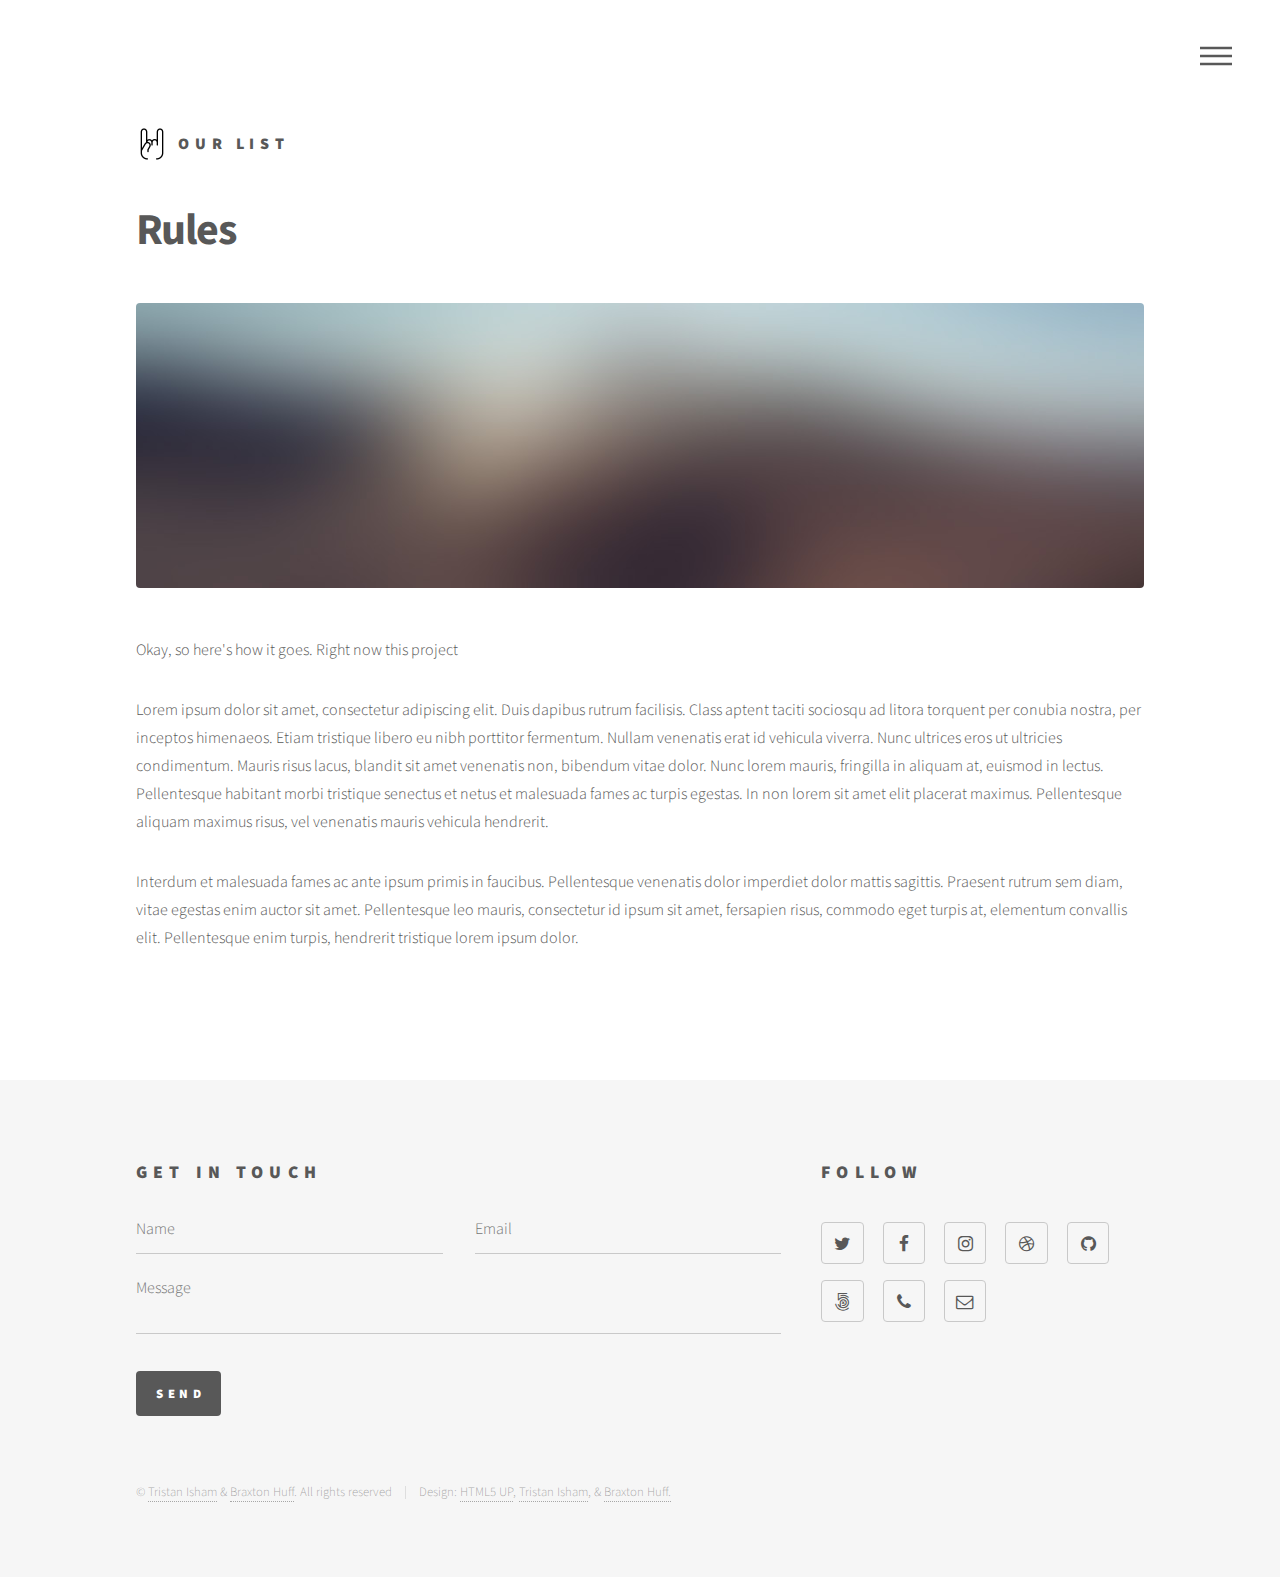
==== commit 5a645fe4: "bahdsfhasdf" ====
--- a/rules/index.html
+++ b/rules/index.html
@@ -72,7 +72,7 @@
 						<div class="inner">
 							<h1>Rules</h1>
 							<span class="image main"><img src="/images/pic13.jpg" alt="" /></span>
-							<p>Donec eget ex magna. Interdum et malesuada fames ac ante ipsum primis in faucibus. Pellentesque venenatis dolor imperdiet dolor mattis sagittis. Praesent rutrum sem diam, vitae egestas enim auctor sit amet. Pellentesque leo mauris, consectetur id ipsum sit amet, fergiat. Pellentesque in mi eu massa lacinia malesuada et a elit. Donec urna ex, lacinia in purus ac, pretium pulvinar mauris. Curabitur sapien risus, commodo eget turpis at, elementum convallis elit. Pellentesque enim turpis, hendrerit tristique.</p>
+							<p>Okay, so here's how it goes. Right now this project  </p>
 							<p>Lorem ipsum dolor sit amet, consectetur adipiscing elit. Duis dapibus rutrum facilisis. Class aptent taciti sociosqu ad litora torquent per conubia nostra, per inceptos himenaeos. Etiam tristique libero eu nibh porttitor fermentum. Nullam venenatis erat id vehicula viverra. Nunc ultrices eros ut ultricies condimentum. Mauris risus lacus, blandit sit amet venenatis non, bibendum vitae dolor. Nunc lorem mauris, fringilla in aliquam at, euismod in lectus. Pellentesque habitant morbi tristique senectus et netus et malesuada fames ac turpis egestas. In non lorem sit amet elit placerat maximus. Pellentesque aliquam maximus risus, vel venenatis mauris vehicula hendrerit.</p>
 							<p>Interdum et malesuada fames ac ante ipsum primis in faucibus. Pellentesque venenatis dolor imperdiet dolor mattis sagittis. Praesent rutrum sem diam, vitae egestas enim auctor sit amet. Pellentesque leo mauris, consectetur id ipsum sit amet, fersapien risus, commodo eget turpis at, elementum convallis elit. Pellentesque enim turpis, hendrerit tristique lorem ipsum dolor.</p>
 						</div>
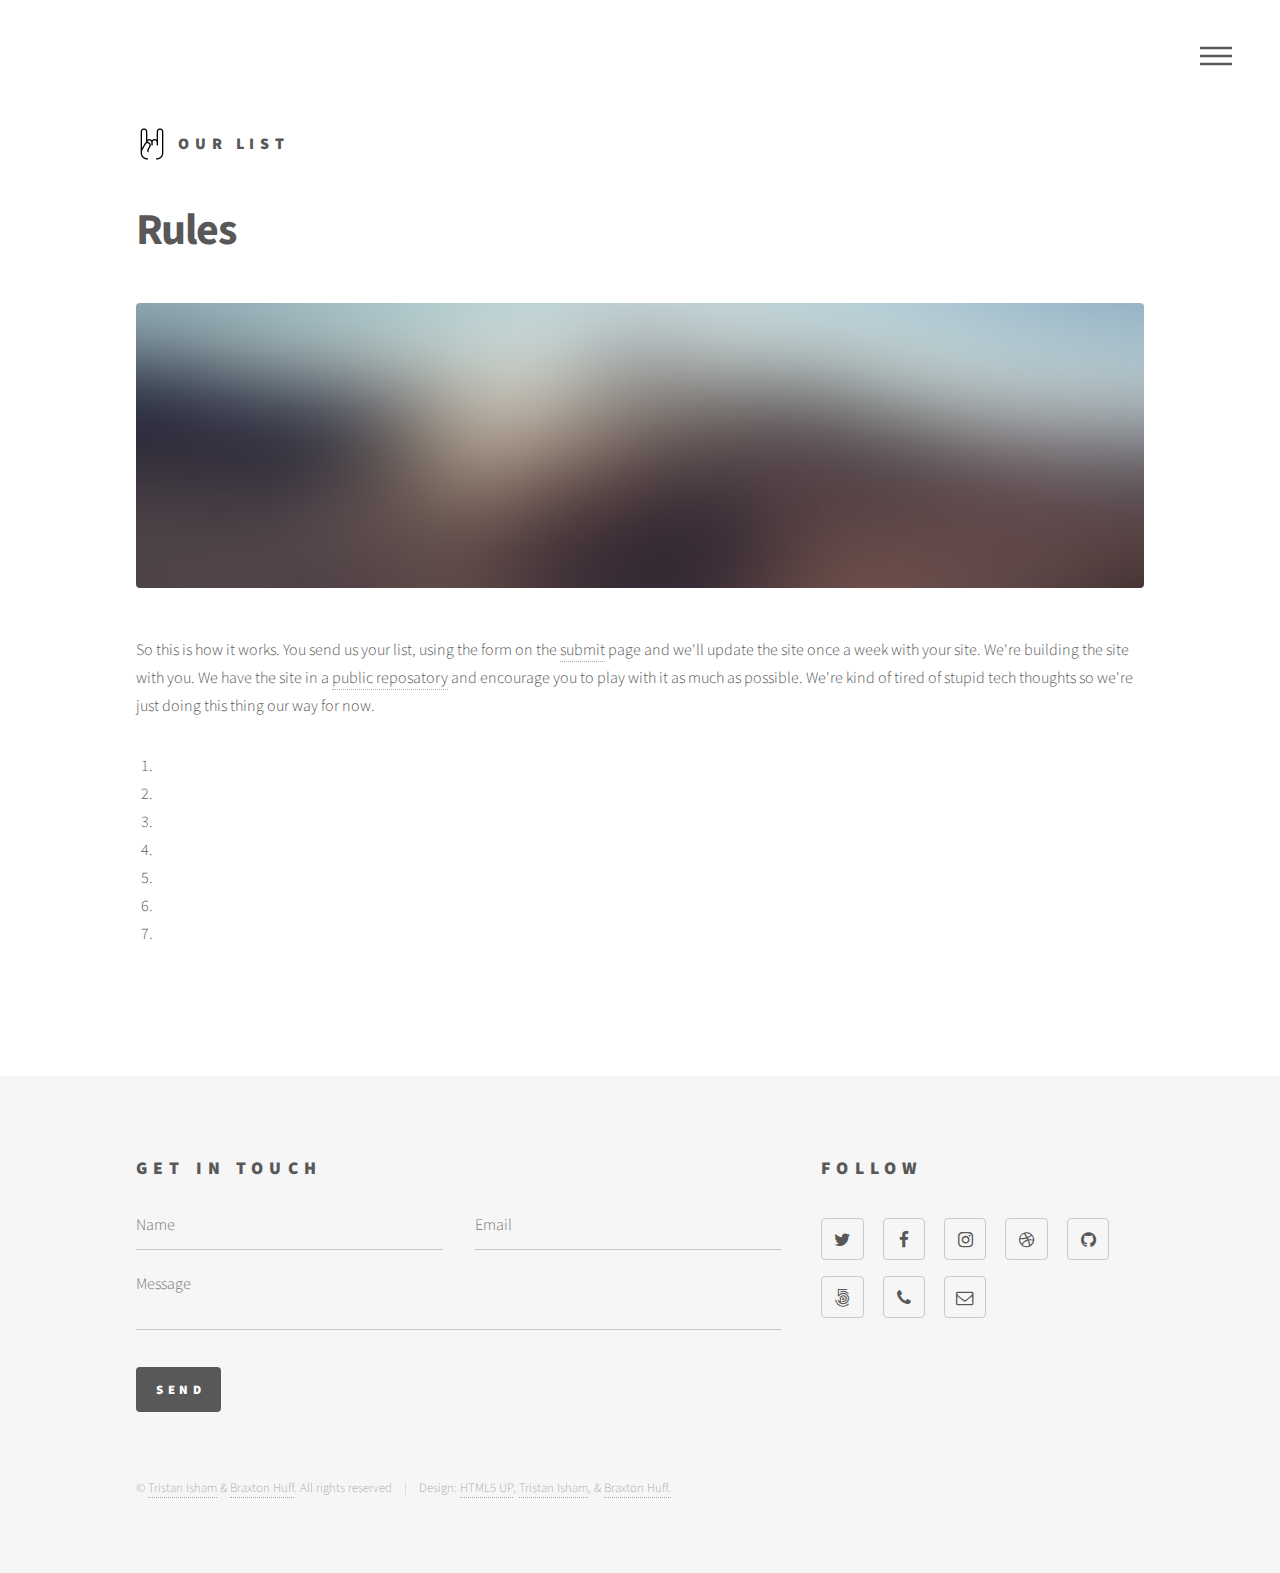
==== commit 34646f0c: "fixes?" ====
--- a/rules/index.html
+++ b/rules/index.html
@@ -72,9 +72,16 @@
 						<div class="inner">
 							<h1>Rules</h1>
 							<span class="image main"><img src="/images/pic13.jpg" alt="" /></span>
-							<p>Okay, so here's how it goes. Right now this project  </p>
-							<p>Lorem ipsum dolor sit amet, consectetur adipiscing elit. Duis dapibus rutrum facilisis. Class aptent taciti sociosqu ad litora torquent per conubia nostra, per inceptos himenaeos. Etiam tristique libero eu nibh porttitor fermentum. Nullam venenatis erat id vehicula viverra. Nunc ultrices eros ut ultricies condimentum. Mauris risus lacus, blandit sit amet venenatis non, bibendum vitae dolor. Nunc lorem mauris, fringilla in aliquam at, euismod in lectus. Pellentesque habitant morbi tristique senectus et netus et malesuada fames ac turpis egestas. In non lorem sit amet elit placerat maximus. Pellentesque aliquam maximus risus, vel venenatis mauris vehicula hendrerit.</p>
-							<p>Interdum et malesuada fames ac ante ipsum primis in faucibus. Pellentesque venenatis dolor imperdiet dolor mattis sagittis. Praesent rutrum sem diam, vitae egestas enim auctor sit amet. Pellentesque leo mauris, consectetur id ipsum sit amet, fersapien risus, commodo eget turpis at, elementum convallis elit. Pellentesque enim turpis, hendrerit tristique lorem ipsum dolor.</p>
+<p>So this is how it works. You send us your list, using the form on the <a href="/submit">submit</a> page and we'll update the site once a week with your site. We're building the site with you. We have the site in a <a href="https://github.com/tristanisham/Our-List">public reposatory</a> and encourage you to play with it as much as possible. We're kind of tired of stupid tech thoughts so we're just doing this thing our way for now.</p>
+							<ol>
+								<li></li>
+								<li></li>
+								<li></li>
+								<li></li>
+								<li></li>
+								<li></li>
+								<li></li>
+							</ol>
 						</div>
 					</div>
 
@@ -127,4 +134,6 @@
 			<script src="/assets/js/main.js"></script>
 
 	</body>
-</html>+    
+</html>
+
